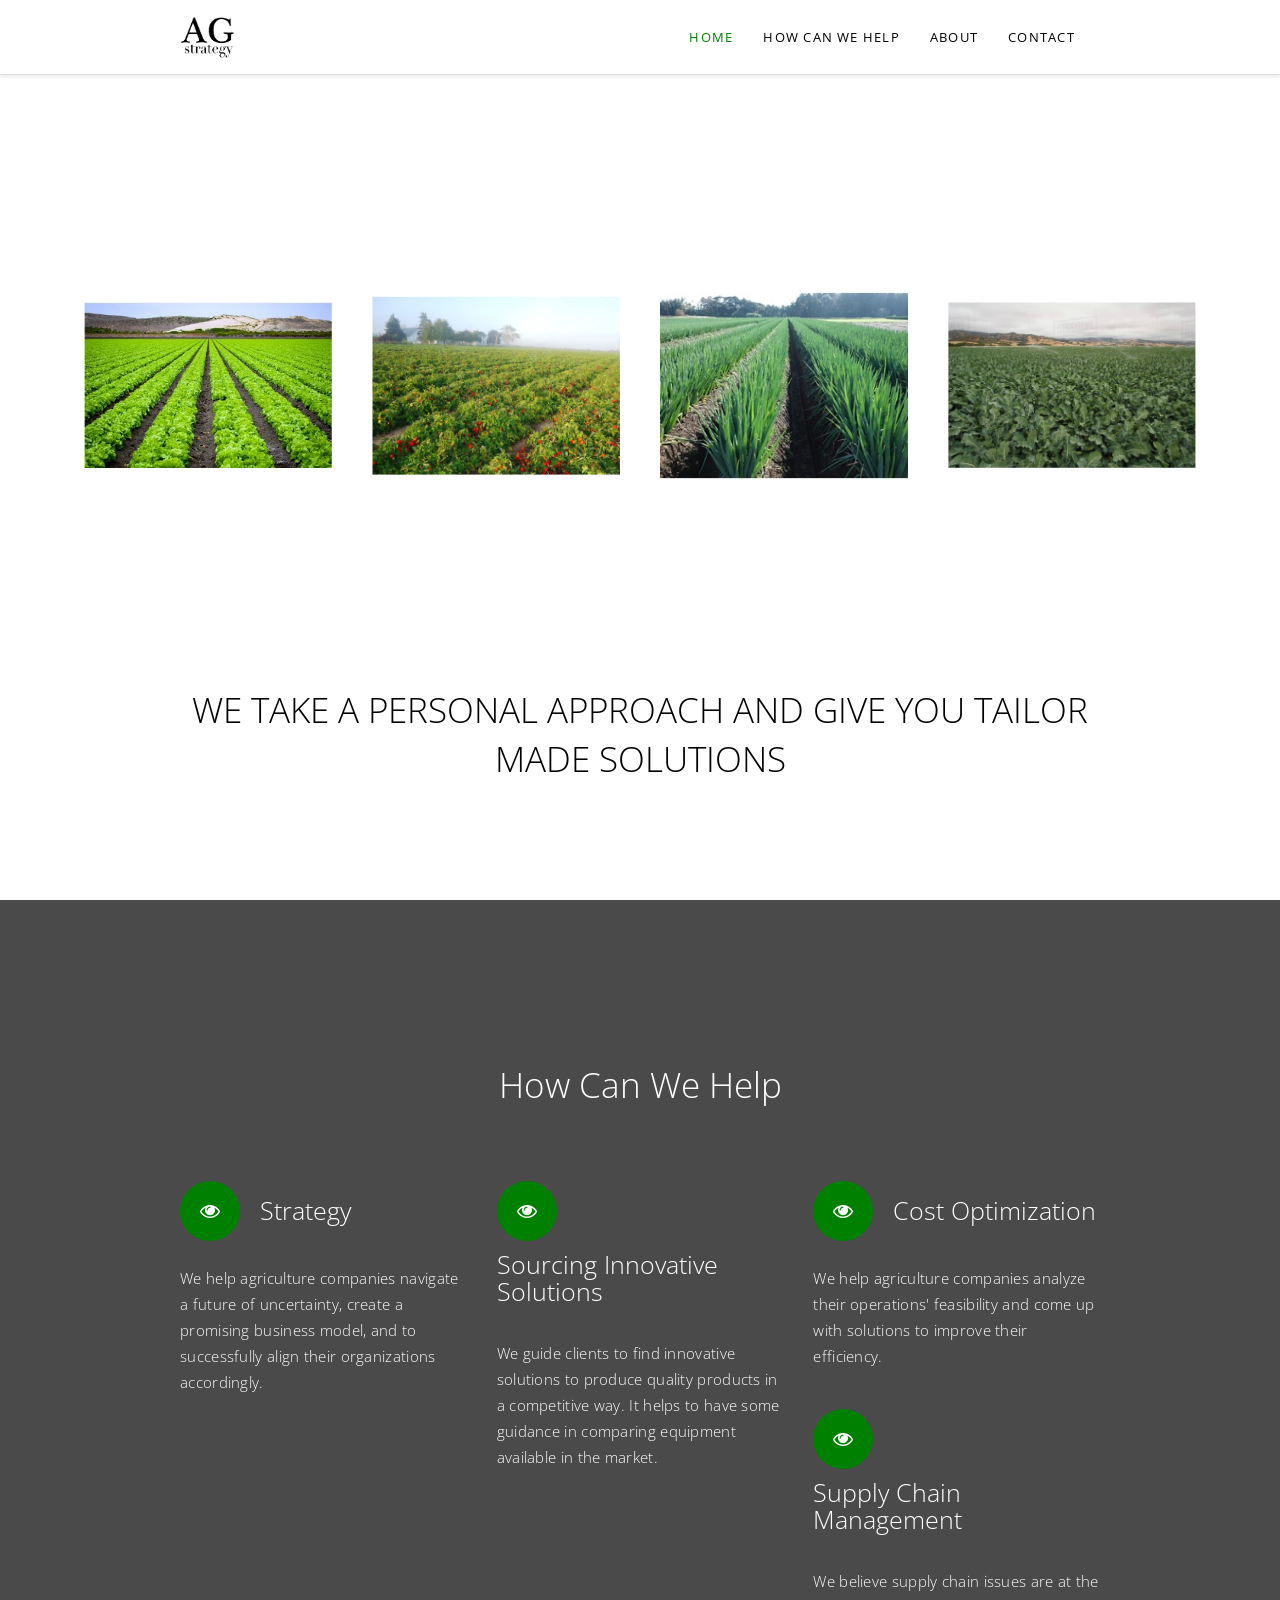
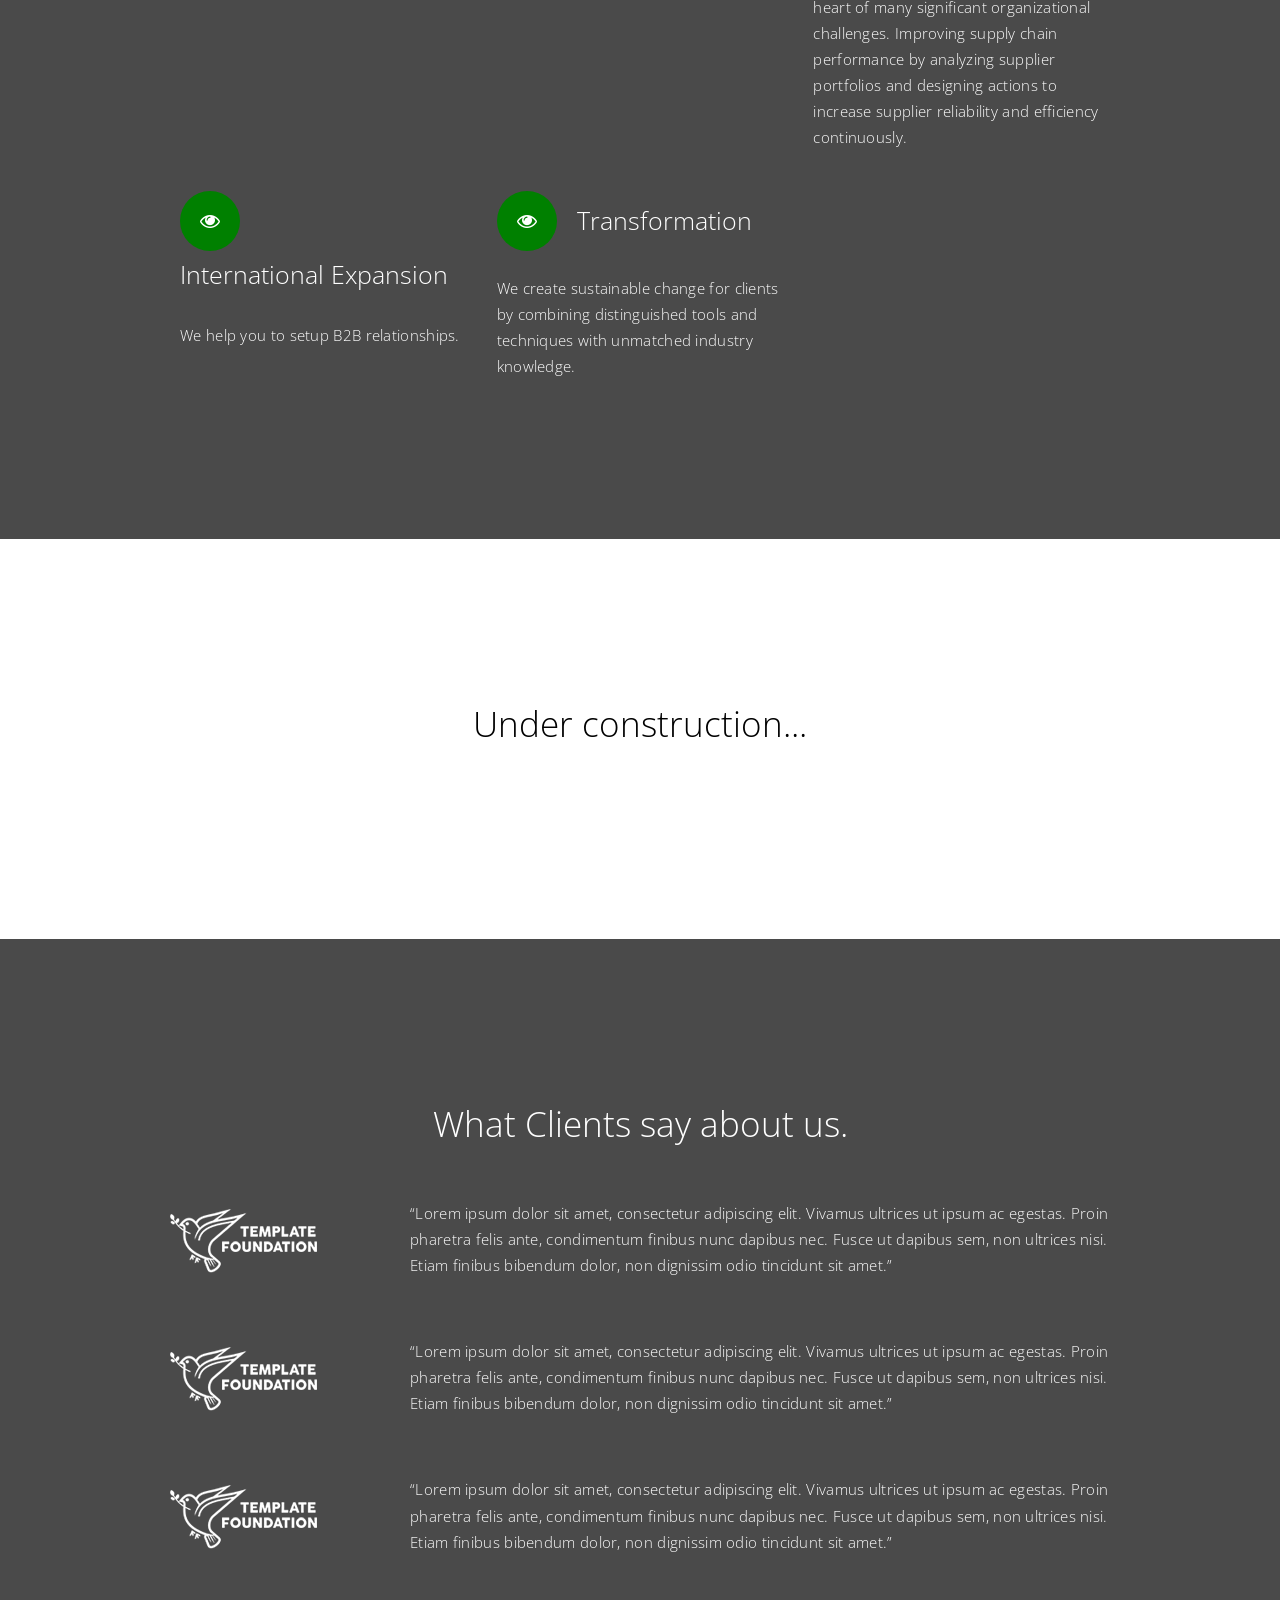
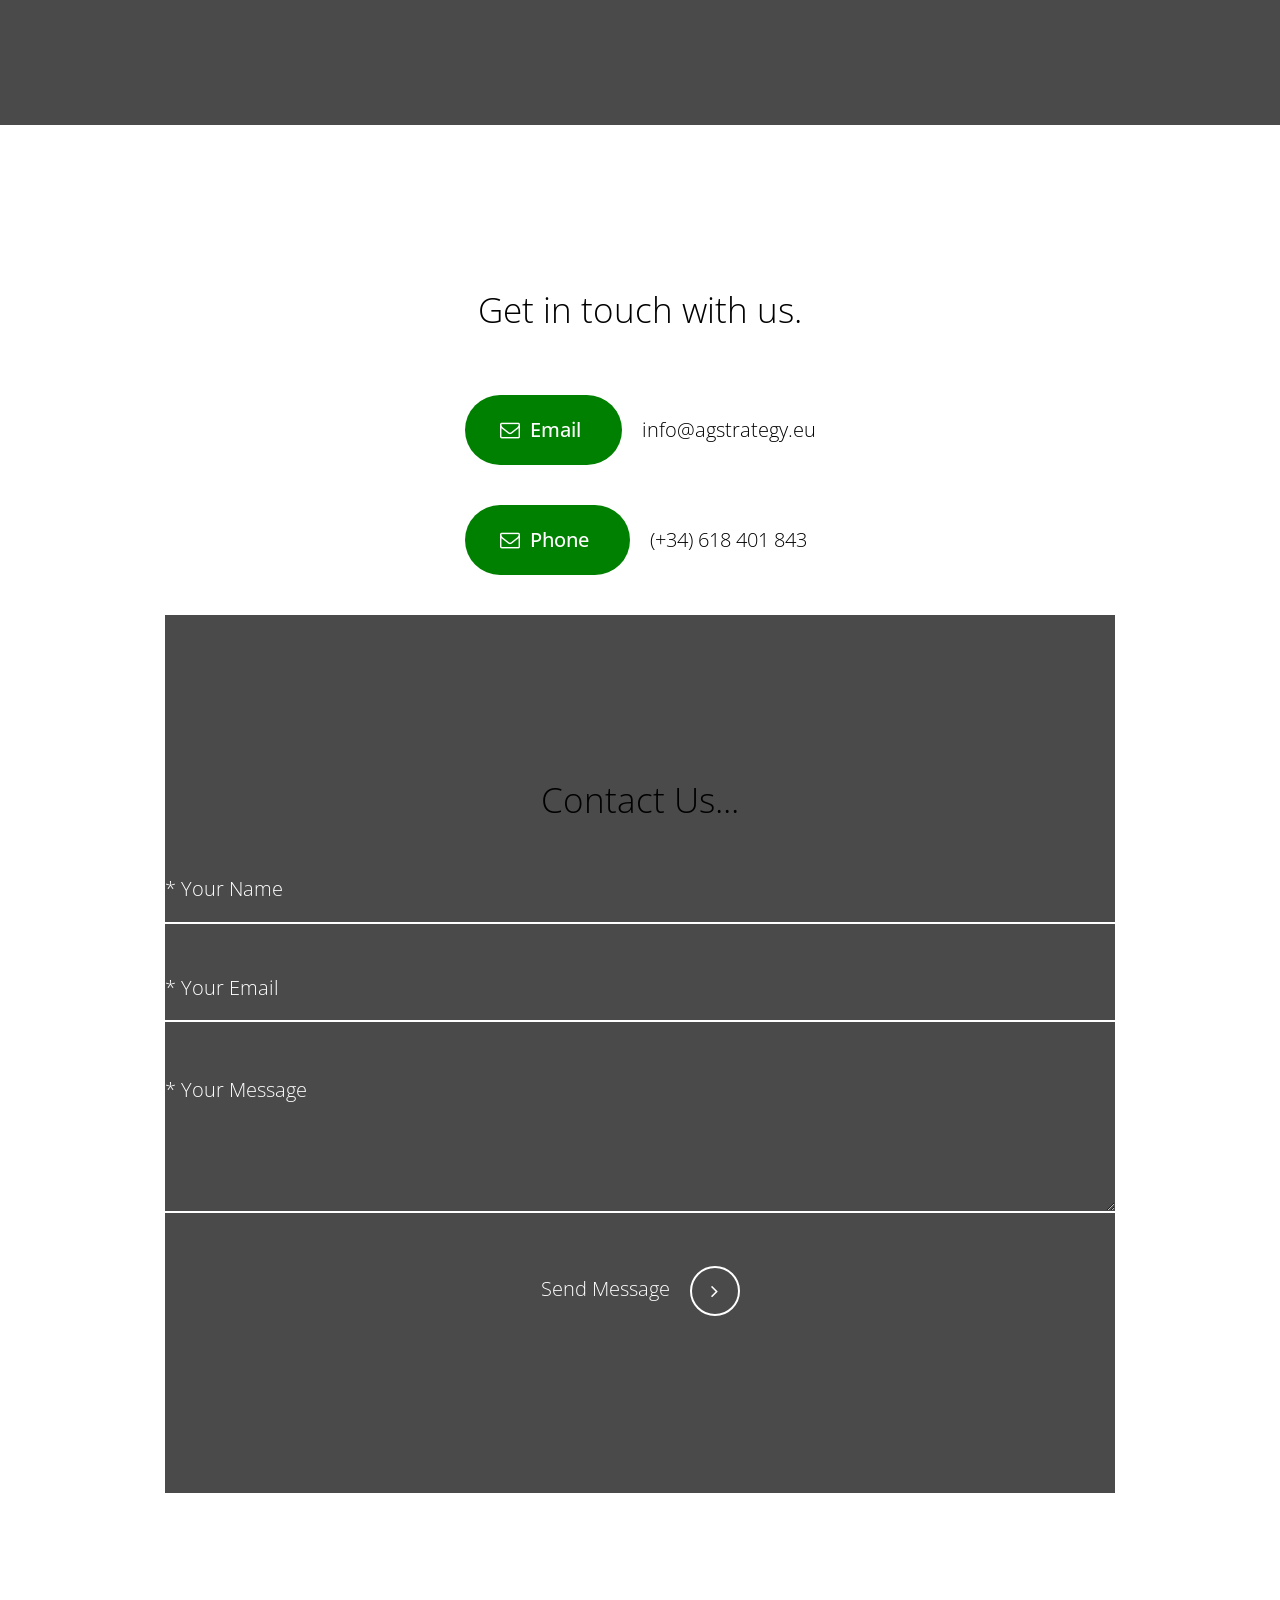
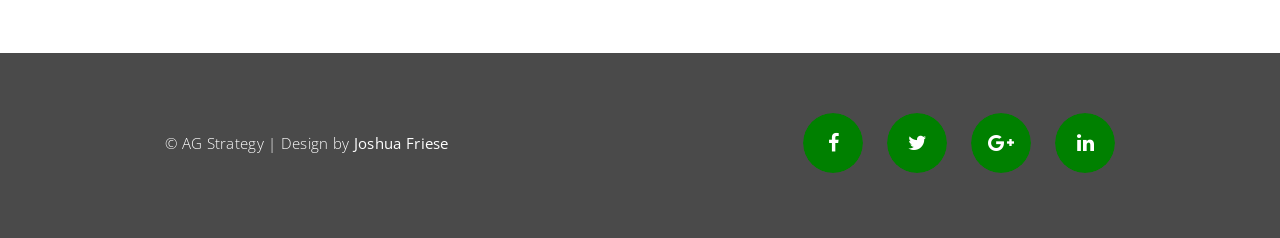
==== index.html @ 7e1d9ff7 "Update index.html" ====
<!doctype html>

<html lang="en">
   
   
    <head>
       
       
        <!-- META -->
        <meta charset="utf-8">
        <meta name="robots" content="noodp">
        <meta name="viewport" content="width=device-width, initial-scale=1, maximum-scale=1, user-scalable=no">
       
        <!-- PAGE TITLE -->
        <title>AG Strategy</title>
       
        <!-- FAVICON -->
        <link rel="shortcut icon" href="assets/img/favicon.png">
       
        <!-- FONTS -->
        <link href="https://fonts.googleapis.com/css?family=Open+Sans:300,400,600,700,800" rel="stylesheet">
       
        <!-- STYLESHEETS -->
        <link rel="stylesheet" type="text/css" href="assets/css/plugins.css">
        <link rel="stylesheet" type="text/css" href="assets/css/main.css">
        
        
    </head>

   
    <body>
    
       
       
        <!-- PRELOADER -->
        <div class="preloader">
           
            <div class="spinner"></div>
            
        </div>
        <!-- /PRELOADER -->
        
        
        
        <!-- NAVIGATION -->
        <nav class="navigation-main">


            <!-- CONTAINER FLUID -->
            <div class="container-fluid">


                <!-- NAVIGATION HEADER -->
                <div class="navbar-header">

                    <button type="button" class="navbar-toggle" data-toggle="collapse" data-target="#navbar"><i class="fa fa-bars" aria-hidden="true"></i></button>
                    <a class="navbar-brand" href="#"><img class="img-responsive" src="assets/img/navigation-logo.png" alt="" /></a>

                </div>
                <!-- /NAVIGATION HEADER -->


                <!-- NAVBAR -->
                <div id="navbar" class="navbar-collapse collapse">


                    <!-- MENU ITEMS LIST -->
                    <ul class="navigation-items nav navbar-nav navbar-right">

                        <li><a href="#intro">Home</a></li>
                        <li><a href="#service">How Can We Help</a></li>
                        <li><a href="#about">About</a></li>
                        <li><a href="#contact">Contact</a></li>


                    </ul>
                    <!-- /MENU ITEMS LIST -->


                </div>
                <!-- /NAVBAR -->


            </div>
            <!-- /CONTAINER FLUID -->


        </nav>
        <!-- /NAVIGATION -->
        
       

        <!-- PRELOADER -->
        <div class="preloader">
           
            <!-- SPINNER -->
            <div class="spinner">
             
              <div class="bounce-1"></div>
              <div class="bounce-2"></div>
              <div class="bounce-3"></div>
              
            </div>
            <!-- /SPINNER -->
            
        </div>
        <!-- /PRELOADER -->


        <!-- INTRO -->
        <section id="intro" class="white">
            <div class="img_parent">
                <!-- COLUMN -->
                <div class="square col-sm-4 text-left">
                    <img class="square img-responsive" src="assets/img/about/about-1.jpg" alt="image">
                </div>
                <!-- /COLUMN -->

                <!-- COLUMN -->
                <div class="square col-sm-4 text-left size-hide">
                    <img class="square img-responsive" src="assets/img/about/about-2.jpg" alt="image">
                </div>
                <!-- /COLUMN -->
                <!-- COLUMN -->
                <div class="square col-sm-4 text-left size-hide">
                    <img class="square img-responsive" src="assets/img/about/about-3.jpg" alt="image">
                </div>
                <!-- /COLUMN -->
                <!-- COLUMN -->
                <div class="square col-sm-4 text-left size-hide">
                    <img class="square img-responsive" src="assets/img/about/about-4.jpg" alt="image">
                </div>
                <!-- /COLUMN -->

            </div>

            <!-- CONTAINER FLUID -->
            <div class="container-fluid text-center">
                <h3 class="headline scroll-animated-from-bottom">WE TAKE A PERSONAL APPROACH AND GIVE YOU TAILOR MADE SOLUTIONS</h3>
            </div>

            <!-- /CONTAINER FLUID -->

        </section>
        <!-- /INTRO -->     


        <!-- SERVICE -->
        <section id="service">
        
        
            <!-- CONTAINER FLUID -->
            <div class="container-fluid text-center">


                <h3 class="headline scroll-animated-from-bottom">How Can We Help</h3>
               
                   
                <!-- COLUMN -->
                <div class="col-md-4 col-sm-6 text-left service-item scroll-animated-from-bottom">

                   
                    <i class="fa fa-eye" aria-hidden="true"></i>
                    <h5>Strategy</h5>

                    <p>We help agriculture companies navigate a future of uncertainty, create a promising business model, and to successfully align their organizations accordingly.</p>

               
                </div>
                <!-- /COLUMN -->


                <!-- COLUMN -->
                <div class="col-md-4 col-sm-6 text-left service-item scroll-animated-from-bottom">

                   
                    <i class="fa fa-eye" aria-hidden="true"></i>
                    <h5>Sourcing Innovative Solutions</h5>

                    <p>We guide clients to find innovative solutions to produce quality products in a competitive way. It helps to have some guidance in comparing equipment available in the market.</p>

               
                </div>
                <!-- /COLUMN -->


                <!-- COLUMN -->
                <div class="col-md-4 col-sm-6 text-left service-item scroll-animated-from-bottom">

                   
                    <i class="fa fa-eye" aria-hidden="true"></i>
                    <h5>Cost Optimization</h5>

                    <p>We help agriculture companies analyze their operations' feasibility and come up with solutions to improve their efficiency.</p>

               
                </div>
                <!-- /COLUMN -->


                <!-- COLUMN -->
                <div class="col-md-4 col-sm-6 text-left service-item scroll-animated-from-bottom">

                   
                    <i class="fa fa-eye" aria-hidden="true"></i>
                    <h5>Supply Chain Management</h5>

                    <p>We believe supply chain issues are at the heart of many significant organizational challenges. Improving supply chain performance by analyzing supplier portfolios and designing actions to increase supplier reliability and efficiency continuously.</p>

               
                </div>
                <!-- /COLUMN -->


                <!-- COLUMN -->
                <div class="col-md-4 col-sm-6 text-left service-item scroll-animated-from-bottom">

                   
                    <i class="fa fa-eye" aria-hidden="true"></i>
                    <h5>International Expansion</h5>

                    <p>We help you to setup B2B relationships.</p>

               
                </div>
                <!-- /COLUMN -->


                <!-- COLUMN -->
                <div class="col-md-4 col-sm-6 text-left service-item scroll-animated-from-bottom">

                   
                    <i class="fa fa-eye" aria-hidden="true"></i>
                    <h5>Transformation</h5>

                    <p>We create sustainable change for clients by combining distinguished tools and techniques with unmatched industry knowledge.</p>

               
                </div>
                <!-- /COLUMN -->


            </div>
            <!-- /CONTAINER FLUID -->


        </section>
        <!-- /SERVICE -->
           
        

        <!-- ABOUT -->
        <section id="about" class="white">
        
        
            <!-- CONTAINER FLUID -->
            <div class="container-fluid text-center">

                <h3 class="headline scroll-animated-from-bottom">Under construction...</h3>

            </div>
            <!-- /CONTAINER FLUID -->

        </section>
        <!-- /ABOUT -->     


        <!-- CLIENTS -->
        <section id="clients">
        
        
            <!-- CONTAINER FLUID -->
            <div class="container-fluid text-center">


                <h3 class="headline scroll-animated-from-bottom">What Clients say about us.</h3>
                
                
                <!-- CLIENT FEEDBACK -->
                <div class="client-feedback">
                
                    
                    <!-- CLIENT FEEDBACK ITEM -->
                    <div class="client-feedback-item row">


                        <!-- COLUMN -->
                        <div class="col-sm-3 text-left scroll-animated-from-bottom">

                            <img class="img-responsive logo" src="assets/img/clients/client-1.png" alt="image">

                        </div>
                        <!-- /COLUMN -->


                        <!-- COLUMN -->
                        <div class="col-sm-9 text-left scroll-animated-from-bottom">

                            <p>“Lorem ipsum dolor sit amet, consectetur adipiscing elit. Vivamus ultrices ut ipsum ac egestas. Proin pharetra felis ante, condimentum finibus nunc dapibus nec. Fusce ut dapibus sem, non ultrices nisi. Etiam finibus bibendum dolor, non dignissim odio tincidunt sit amet.”</p>

                        </div>
                        <!-- /COLUMN -->
                    
                    
                    </div>
                    <!-- /CLIENT FEEDBACK ITEM -->
                    
                    
                    <!-- CLIENT FEEDBACK ITEM -->
                    <div class="client-feedback-item row">


                        <!-- COLUMN -->
                        <div class="col-sm-3 text-left scroll-animated-from-bottom">

                            <img class="img-responsive logo" src="assets/img/clients/client-2.png" alt="image">

                        </div>
                        <!-- /COLUMN -->


                        <!-- COLUMN -->
                        <div class="col-sm-9 text-left scroll-animated-from-bottom">

                            <p>“Lorem ipsum dolor sit amet, consectetur adipiscing elit. Vivamus ultrices ut ipsum ac egestas. Proin pharetra felis ante, condimentum finibus nunc dapibus nec. Fusce ut dapibus sem, non ultrices nisi. Etiam finibus bibendum dolor, non dignissim odio tincidunt sit amet.”</p>

                        </div>
                        <!-- /COLUMN -->
                    
                    
                    </div>
                    <!-- /CLIENT FEEDBACK ITEM -->
                    
                    
                    <!-- CLIENT FEEDBACK ITEM -->
                    <div class="client-feedback-item row">


                        <!-- COLUMN -->
                        <div class="col-sm-3 text-left scroll-animated-from-bottom">

                            <img class="img-responsive logo" src="assets/img/clients/client-3.png" alt="image">

                        </div>
                        <!-- /COLUMN -->


                        <!-- COLUMN -->
                        <div class="col-sm-9 text-left scroll-animated-from-bottom">

                            <p>“Lorem ipsum dolor sit amet, consectetur adipiscing elit. Vivamus ultrices ut ipsum ac egestas. Proin pharetra felis ante, condimentum finibus nunc dapibus nec. Fusce ut dapibus sem, non ultrices nisi. Etiam finibus bibendum dolor, non dignissim odio tincidunt sit amet.”</p>

                        </div>
                        <!-- /COLUMN -->
                    
                    
                    </div>
                    <!-- /CLIENT FEEDBACK ITEM -->
                
                
                </div>
                <!-- /CLIENT FEEDBACK -->


            </div>
            <!-- /CONTAINER FLUID -->


        </section>
        <!-- /CLIENTS -->
        
        
        
        <!-- CONTACT -->
        <section id="contact" class="white">
        
        
            <!-- CONTAINER FLUID -->
            <div class="container-fluid text-center">


                <h3 class="headline scroll-animated-from-bottom">Get in touch with us.</h3>

               
                <!-- CONTACT LIST -->
                <ul class="contact-list">
                   
                   
                    <!-- CONTACT LIST ITEM -->
                    <li class="contact-list-item scroll-animated-from-bottom">
                       
                       
                        <!-- CONTACT TYPE -->
                        <div class="contact-type">
                           
                            <i class="fa fa-envelope-o" aria-hidden="true"></i>
                            <h6>Email</h6>
                            
                        </div>
                        <!-- /CONTACT TYPE -->
                        
                        
                        <h6>info@agstrategy.eu</h6>
                        
                        
                    </li>
                    <!-- /CONTACT LIST ITEM -->
                    
                    
                    <!-- CONTACT LIST ITEM -->
                    <li class="contact-list-item scroll-animated-from-bottom">
                       
                       
                        <!-- CONTACT TYPE -->
                        <div class="contact-type">
                           
                            <i class="fa fa-envelope-o" aria-hidden="true"></i>
                            <h6>Phone</h6>
                            
                        </div>
                        <!-- /CONTACT TYPE -->
                        
                        
                        <h6>(+34) 618 401 843</h6>
                        
                        
                    </li>
                    <!-- /CONTACT LIST ITEM -->
                       
                    
                </ul>
                <!-- CONTACT LIST -->

                <!-- CONTACT -->
                <section id="contact">


                    <h3 class="headline scroll-animated">Contact Us...</h3>
                    
                    
                    <!-- CONTACT FORM --> 
                    <form id="contact-form" action="assets/php/contact.php" method="post">

                       
                        <input id="contact-form-name" type="text" name="name" class="form-control scroll-animated" placeholder="* Your Name">
                        
                        <input id="contact-form-email" type="text" name="email" class="form-control scroll-animated" placeholder="* Your Email">
                        
                        <!-- PHANTOM ELEMENT ( HONEYPOT CAPTCHA FOR SECURITY ) -->
                        <div class="fhp-input"><input id="contact-form-company" type="text" name="company" class="form-control"></div>
                        <!-- /PHANTOM ELEMENT ( HONEYPOT CAPTCHA FOR SECURITY ) -->
                        
                        <textarea id="contact-form-message" name="message" class="form-control scroll-animated" placeholder="* Your Message"></textarea>
                        
                        <button type="submit" class="form-control scroll-animated">Send Message<div class="circle"><i class="fa fa-angle-right" aria-hidden="true"></i><i class="fa fa-angle-right" aria-hidden="true"></i></div></button>
                        
                        <div class="success-message"><i class="fa fa-check" aria-hidden="true"></i>The Email was Sent Successfully!</div>

                   
                    </form>
                    <!-- /CONTACT FORM --> 


                </section>
                <!-- /CONTACT -->
                

            </div>
            <!-- /CONTAINER FLUID -->


        </section>
        <!-- /CONTACT -->
        
        
        <!-- FOOTER -->
        <section id="footer">
        
           
            <!-- CONTAINER FLUID -->
            <div class="container-fluid">


                <!-- ROW -->
                <div class="row">


                    <!-- COLUMN -->
                    <div class="col-sm-6 scroll-animated-from-bottom text-left">

                        <p>© AG Strategy | Design by <a href="https://www.linkedin.com/in/joshua-friese/">Joshua Friese</a></p>

                    </div>
                    <!-- /COLUMN -->


                    <!-- COLUMN -->
                    <div class="col-sm-6 scroll-animated-from-bottom text-right">


                        <!-- SOCIAL ICONS -->
                        <ul class="social-icons">
                            

                            <li><a href="#"><i class="fa fa-facebook" aria-hidden="true"></i></a></li>
                            <li><a href="#"><i class="fa fa-twitter" aria-hidden="true"></i></a></li>
                            <li><a href="#"><i class="fa fa-google-plus" aria-hidden="true"></i></a></li>
                            <li><a href="#"><i class="fa fa-linkedin" aria-hidden="true"></i></a></li>

                       
                        </ul>
                        <!-- /SOCIAL ICONS -->


                    </div>
                    <!-- /COLUMN -->


                </div>
                <!-- ROW -->
            
            
            </div>
            <!-- /CONTAINER FLUID -->

       
        </section>
        <!-- /FOOTER -->
        
        
        
        <!-- BACKGROUND CONTENT -->
        <div class="background-content parallax-on">


            <!-- BACKGROUND CONTENT INNER -->
            <div class="background-content-inner">

                <div class="background-overlay"></div>
                <div class="background-img layer" data-depth="0.1"></div>

            </div>
            <!-- /BACKGROUND CONTENT INNER -->


        </div>
        <!-- /BACKGROUND CONTENT -->
        
        
        
        <!-- JAVASCRIPTS -->
        <script type="text/javascript" src="assets/js/plugins.js"></script>
        <script type="text/javascript" src="assets/js/main.js"></script>
   
   
   
    </body> 
    
    
</html>
---- assets/css/main.css ----
/******************************************************************


	------------------------
	-- TABLE OF CONTENTS --
	------------------------
	
	--  01. Basic
	--  02. Preloader
    --  03. Background Content
    --  04. Navigation
    --  05. Section
    --  06. Section --> Intro
    --  07. Section --> About
    --  08. Section --> Service
    --  09. Section --> Work
    --  10. Section --> Clients
    --  11. Section --> Contact
    --  12. Section --> Footer
    --  13. Hero
    --  14. Hero --> Front Content
    --  15. Hero --> Background Content
    --  16. Content Area --> Contact
 
 ******************************************************************/




/** 1. Basic
*******************************************************************/

html
{
    font-size: 10px;
}

body
{
    font-family: 'Open Sans', sans-serif;
    font-weight: 300;
    font-style: normal;

    color: #fff;
    background: #fff;

    -webkit-font-smoothing: antialiased;
}

h1,
h2,
h3,
h4,
h5,
h6
{
    font-family: 'Open Sans', sans-serif;
    font-weight: 300;

    letter-spacing: 0;

    color: #fff;
}

h1
{
    font-size: 5rem;
}

h2
{
    font-size: 4rem;
}

h3
{
    font-size: 3.5rem;
}

h4
{
    font-size: 3rem;
}

h5
{
    font-size: 2.5rem;
}

h6
{
    font-size: 2rem;
}

p
{
    font-size: 1.5rem;
    line-height: 1.74em;

    letter-spacing: .02em;
}

a,
a:hover,
a:focus
{
    cursor: pointer;
    -webkit-transition: all 300ms ease;
         -o-transition: all 300ms ease;
            transition: all 300ms ease;
    text-decoration: none;
}

a:hover
{
    color: #111;
}

@media (max-width:600px)
{
    html
    {
        font-size: 8px;
    }
    .size-hide {
        display: none;
    }
}

@media (max-width:500px)
{
    html
    {
        font-size: 7px;
    }
}

img.intro {
    object-fit: fill;
    margin-bottom: 2em;
}

#intro{
    display: flex;
    flex-wrap: wrap;
    align-content: center;
    justify-content: center;
}

.img_parent{ 
    width:90%; height:600px; display:flex; align-items: center;
}

.square {
  flex: 1;
  padding: 10px; /* Add padding for spacing between squares */
  box-sizing: border-box; /* Ensure padding is included in the width */
  text-align: center; /* Center align content within squares */
}

.square img {
  max-width: 100%;
  height: auto;
  display: block; /* Remove extra space below the image */
  margin: 0 auto; /* Center the image horizontally */
}

.img_parent img{ width:100%;}

/** 2. Preloader
*******************************************************************/

.preloader
{
    position: fixed;
    z-index: 100000;
    bottom: 0;
    left: 0;

    overflow: hidden;

    width: 100%;
    height: 100%;

    background: #fff;
}

.preloader.hide-preloader
{
    height: 0;
    
    -webkit-transition: .8s ease .3s;
         -o-transition: .8s ease .3s;
            transition: .8s ease .3s;
}

.preloader .spinner
{
    position: absolute;
    top: 50%;
    left: 50%;

    display: block;

    width: 50px;
    height: 50px;
    margin-top: -25px;
    margin-left: -25px;

    -webkit-animation: spinner-pulse .6s infinite ease-in-out;
            animation: spinner-pulse .6s infinite ease-in-out;
    text-align: center;

    opacity: 1;
    border-radius: 100%;
    background-color: #111;
}

.preloader.hide-preloader .spinner
{
    opacity: 0;
    
    -webkit-transition: .3s ease;
         -o-transition: .3s ease;
            transition: .3s ease;
}

@-webkit-keyframes spinner-pulse
{
    0%
    {
        -webkit-transform: scale(0);
    }
    100%
    {
        -webkit-transform: scale(1.0);

        opacity: 0;
    }
}

@keyframes spinner-pulse
{
    0%
    {
        -webkit-transform: scale(0);
                transform: scale(0);
    }
    100%
    {
        -webkit-transform: scale(1.0);
                transform: scale(1.0);

        opacity: 0;
    }
}



/** 3. Background Content
*******************************************************************/

.background-content
{
    position: fixed;
    z-index: -1;
    top: 0;
    left: 50%;

    overflow: hidden;

    width: 100%;
    height: 100%;

    -webkit-transform: translate3d(-50%,0,0) !important;
            transform: translate3d(-50%,0,0) !important;
}

.background-content-inner
{
    position: absolute;
    top: 50%;
    left: 50%;

    width: 110%;
    height: 110%;

    -webkit-transform: translate(-50%,-50%);
        -ms-transform: translate(-50%,-50%);
            transform: translate(-50%,-50%);
}

.background-content .background-img
{
    position: absolute;
    z-index: 1;
    top: 0;
    left: 0;

    width: 100%;
    height: 100%;

    background: url(../img/background.jpg);
    background-repeat: no-repeat;
    background-size: cover;
}



/** 4. Navigation
*******************************************************************/

.navigation-main
{
    position: fixed;
    z-index: 100 !important;
    top: 0;

    width: 100%;
    height: 75px;
    padding: 0 30px;

    border-bottom: 1px solid rgba(0,0,0,.12);
    background: #fff;
    -webkit-box-shadow: 0 0 6px 0 rgba(0,0,0,.14);
            box-shadow: 0 0 6px 0 rgba(0,0,0,.14);
}

.navigation-main .container-fluid
{
    max-width: 960px;
}

.navigation-main .navbar-collapse
{
    width: 100%;
}

.navigation-main .navbar-brand
{
    padding: 0;
}

.navigation-main .navbar-brand img
{
    position: absolute;
    top: 50%;

    max-height: 44px;
    margin: 0;
    padding: 0;

    -webkit-transform: translateY(-50%);
        -ms-transform: translateY(-50%);
            transform: translateY(-50%);
}

.navigation-main button
{
    font-size: 28px;

    margin-right: 0;

    color: #000;
}

.navigation-main ul
{
    margin: 0;
    padding: 0;

    list-style: none;
}

.navigation-main ul li a,
.navigation-main ul li span
{
    font-family: 'Open Sans', sans-serif;
    font-size: 13px;
    font-weight: 400;
    line-height: 75px;

    display: block;

    margin: 0;
    padding: 0 15px;

    cursor: pointer;
    -webkit-transition: all .1s  linear;
         -o-transition: all .1s  linear;
            transition: all .1s  linear;
    letter-spacing: .096em;
    text-transform: uppercase;

    color: #000;
    background: none !important;
}

.navigation-main ul li a:hover,
.navigation-main ul li span:hover,
.navigation-main ul li.current a
{
    color: #008000;
}



/** MEDIA QUERIES  **/

@media (max-width: 1000px)
{
    .navigation-main ul li a,
    .navigation-main ul li span
    {
        padding: 0 10px;
    }

    .navigation-main .container-fluid
    {
        padding: 0;
    }

    .navigation-main
    {
        padding: 0;
    }

    .navbar-header
    {
        padding: 0 24px;
    }
}

@media (min-width: 841px)
{
    .navigation-main .dropdown:hover .dropdown-menu
    {
        display: block;
    }
}

@media (max-width: 840px)
{
    .navigation-main
    {
        height: 60px;
    }

    .navbar-header
    {
        float: none;

        margin: 0 !important;
    }

    .navbar-toggle
    {
        line-height: 60px;

        display: block;

        margin-top: -4px !important;
        margin-bottom: 0 !important;
        padding-top: 0 !important;
        padding-bottom: 0 !important;
    }

    .navbar-collapse
    {
        margin: 0 !important;
        padding: 0;

        border-top: 1px solid transparent;
        background: #fff;
        -webkit-box-shadow: inset 0 1px 0 rgba(255,255,255,.1);
                box-shadow: inset 0 1px 0 rgba(255,255,255,.1);
    }

    .navbar-collapse.collapse
    {
        display: none!important;
    }

    .navbar-nav
    {
        float: none!important;

        margin: 7.5px -15px;
        padding-top: 15px !important;
        padding-bottom: 26px !important;
    }

    .navbar-nav > li
    {
        float: none;
    }

    .navbar-nav > li > a
    {
        padding-top: 10px;
        padding-bottom: 10px;
    }

    .navbar-text
    {
        float: none;

        margin: 15px 0;
    }

    .navbar-collapse.collapse.in
    {
        display: block !important;
    }

    .collapsing
    {
        overflow: hidden !important;
    }

    .navigation-main ul li a,
    .navigation-main ul li span,
    .navigation-main ul li .dropdown-menu a
    {
        line-height: 60px !important;

        padding-left: 40px !important;
    }

    .navbar-nav .open .dropdown-menu
    {
        position: static;

        float: none;

        width: auto;
        margin-top: 0;
        padding: 0;

        border: 0;
        background-color: transparent;
        -webkit-box-shadow: none;
                box-shadow: none;
    }

    .navbar-nav .open .dropdown-menu .dropdown-header,
    .navbar-nav .open .dropdown-menu > li > a
    {
        padding: 0;
    }
}

@media (max-height: 840px) and (max-width: 840px)
{
    .navigation-main ul li a,
    .navigation-main ul li span,
    .navigation-main ul li .dropdown-menu a
    {
        line-height: 44px !important;
    }

    .navigation-main
    {
        height: 60px;
    }

    .navigation-main .navbar-brand img
    {
        max-width: 120px;
    }
}

@media (max-height: 600px) and (max-width: 840px)
{
    .navigation-main ul li a,
    .navigation-main ul li span,
    .navigation-main ul li .dropdown-menu a
    {
        line-height: 34px !important;
    }
}



/** 5. Section
*******************************************************************/

section
{
    position: relative;

    margin: 0 auto;
    padding: 16rem 0;

    background: rgba(45, 45, 45, .86);
}

section.white
{
    position: relative;

    background: #fff;
}

section.white h1,
section.white h2,
section.white h3,
section.white h4,
section.white h5,
section.white h6
{
    color: #000;
}

section.white p,
section.white a,
section.white span
{
    color: #333;
}

section:last-of-type
{
    padding-bottom: 20rem;
}

section .container-fluid
{
    max-width: 980px;
}

section .headline
{
    line-height: 1.4em;

    margin-top: 0;
    margin-bottom: .9em;
}

@media (max-width:768px)
{
    section .headline br
    {
        display: none;
    }
}



/** 6. Section --> Intro
*******************************************************************/

#intro
{
    position: relative;

    height: 100vh;
}

#intro .container-mid
{
    position: absolute;
    top: 50%;

    width: 100%;

    -webkit-transform: translateY(-50%);
        -ms-transform: translateY(-50%);
            transform: translateY(-50%);
}

#intro .container-mid h1
{
    line-height: 1.2em;

    margin-top: 0;
    margin-bottom: 1em;
}

#intro .container-mid p.subline
{
    font-size: 2.2rem;
    line-height: 1.6em;

    display: inline-block;

    margin: 0;
    margin-right: .8em;

    vertical-align: middle;
}

#intro .container-mid a
{
    font-size: 2rem;
    line-height: 3.2em;

    position: relative;

    display: inline-block;
    overflow: hidden;

    width: 3.2em;
    margin: 0;
    padding: 0;

    -webkit-transition: .2s ease;
         -o-transition: .2s ease;
            transition: .2s ease;
    text-align: center;
    vertical-align: middle;

    color: #fff;
    border-radius: 100%;
    background: none;
}

#intro .container-mid a:before
{
    position: absolute;
    z-index: 1;
    top: 0;
    left: 0;

    width: 100%;
    height: 100%;

    content: '';
    -webkit-transition: .15s ease;
         -o-transition: .15s ease;
            transition: .15s ease;
    -webkit-transform: scale(1);
        -ms-transform: scale(1);
            transform: scale(1);

    border-radius: 100%;
    background: #008000;
}

#intro .container-mid a:hover:before
{
    -webkit-transform: scale(0);
        -ms-transform: scale(0);
            transform: scale(0);
}

#intro .container-mid a:after
{
    position: absolute;
    z-index: 1;
    top: 0;
    left: 0;

    width: 100%;
    height: 100%;

    content: '';
    -webkit-transition: .15s ease;
         -o-transition: .15s ease;
            transition: .15s ease;
    -webkit-transform: scale(0);
        -ms-transform: scale(0);
            transform: scale(0);

    border-radius: 100%;
    background: #222;
}

#intro .container-mid a:hover:after
{
    -webkit-transform: scale(1);
        -ms-transform: scale(1);
            transform: scale(1);
}

#intro .container-mid a i
{
    position: relative;
    z-index: 2;
}

#intro .animation-container
{
    -webkit-transition: .5s ease;
         -o-transition: .5s ease;
            transition: .5s ease;
}

#intro .animation-container.animation-fade
{
    opacity: 0;
}

#intro .animation-container.animation-fade.run-animation
{
    opacity: 1;
}

#intro .animation-container.animation-fade-up
{
    -webkit-transform: translateY(10vh);
        -ms-transform: translateY(10vh);
            transform: translateY(10vh);

    opacity: 0;
}

#intro .animation-container.animation-fade-up.run-animation
{
    -webkit-transform: translateY(0);
        -ms-transform: translateY(0);
            transform: translateY(0);

    opacity: 1;
}

#intro .animation-container.animation-fade-down
{
    -webkit-transform: translateY(-10vh);
        -ms-transform: translateY(-10vh);
            transform: translateY(-10vh);

    opacity: 0;
}

#intro .animation-container.animation-fade-down.run-animation
{
    -webkit-transform: translateY(0);
        -ms-transform: translateY(0);
            transform: translateY(0);

    opacity: 1;
}

#intro .animation-container.animation-fade-left
{
    -webkit-transform: translateX(10vh);
        -ms-transform: translateX(10vh);
            transform: translateX(10vh);

    opacity: 0;
}

#intro .animation-container.animation-fade-left.run-animation
{
    -webkit-transform: translateX(0);
        -ms-transform: translateX(0);
            transform: translateX(0);

    opacity: 1;
}

#intro .animation-container.animation-fade-right
{
    -webkit-transform: translateX(-10vh);
        -ms-transform: translateX(-10vh);
            transform: translateX(-10vh);

    opacity: 0;
}

#intro .animation-container.animation-fade-right.run-animation
{
    -webkit-transform: translateX(0);
        -ms-transform: translateX(0);
            transform: translateX(0);

    opacity: 1;
}

@media (max-width:1200px)
{
    #intro
    {
        height: auto;
    }

    #intro .container-mid
    {
        position: relative;
        top: 0;

        margin: 15vh 0;

        -webkit-transform: translate(0);
            -ms-transform: translate(0);
                transform: translate(0);
    }
}



/** 7. Section --> About
*******************************************************************/

#about .subline
{
    max-width: 77%;
    margin: 0 auto 1em auto;
}

#about .about-item
{
    padding-right: 24px;
    padding-left: 24px;
}

#about .about-item img
{
    margin-top: 1em;
}

#about .about-item p
{
    margin-top: 0em;
    margin-bottom: 0;
}

@media (max-width:768px)
{
    #about .subline
    {
        max-width: 640px;
    }

    #about .about-item img
    {
        margin-right: auto;
        margin-left: auto;
    }

    #about .about-item p
    {
        max-width: 640px;
        margin-right: auto;
        margin-left: auto;

        text-align: center;
    }
}



/** 8. Section --> Service
*******************************************************************/

#service .service-item
{
    margin-top: 4rem;
}

#service .service-item i
{
    font-size: 2rem;
    line-height: 3em;

    display: inline-block;

    width: 3em;
    margin-right: .8em;

    text-align: center;
    vertical-align: middle;

    border-radius: 100%;
    background: #008000;
}

#service .service-item h5
{
    display: inline-block;

    vertical-align: middle;
}

#service .service-item p
{
    margin-top: 1.6em;
    margin-bottom: 0;
}

@media (max-width:768px)
{
    #service .service-item
    {
        text-align: center !important;
    }
}



/** 9. Section --> Work
*******************************************************************/

#work .work-carousel
{
    margin-top: 6rem;
}

#work .work-carousel .owl-dots
{
    position: relative;

    margin-top: 6rem;

    text-align: center;
}

#work .work-carousel .owl-dots .owl-dot
{
    position: relative;

    display: inline-block;

    width: 14px;
    height: 14px;
    margin: 0 6px;

    -webkit-transition: .3s ease;
         -o-transition: .3s ease;
            transition: .3s ease;
    vertical-align: middle;

    border-radius: 100%;
    background: #bdc3c7;
}

#work .work-carousel .owl-dots .owl-dot.active
{
    border-color: rgba(0,0,0,0);
}

#work .work-carousel .owl-dots .owl-dot:after
{
    position: absolute;
    top: 50%;
    left: 50%;

    width: 7px;
    height: 7px;

    content: '';
    -webkit-transition: .3s ease;
         -o-transition: .3s ease;
            transition: .3s ease;
    -webkit-transform: translate(-50%,-50%);
        -ms-transform: translate(-50%,-50%);
            transform: translate(-50%,-50%);

    opacity: 0;
    border-radius: 100%;
    background: #008000;
}

#work .work-carousel .owl-dots .owl-dot.active:after,
#work .work-carousel .owl-dots .owl-dot:hover:after
{
    opacity: 1;
}

#work .work-carousel .item
{
    position: relative;

    display: block;
    overflow: hidden;

    min-height: 46rem;

    background: none;
}

#work .work-carousel .item .bg-image
{
    position: absolute;
    top: 0;
    left: 0;

    width: 100%;
    height: 100%;

    background-position: center;
    background-size: cover;
}

#work .work-carousel .item .info
{
    position: absolute;
    z-index: -4;
    top: 0;
    left: 0;

    display: block;

    width: 100%;
    height: 100%;

    -webkit-transition: .4s ease;
         -o-transition: .4s ease;
            transition: .4s ease;
    pointer-events: none;

    opacity: 1;
    background: rgba(10,10,10,.6);
}

#work .work-carousel .item:hover .info
{
    z-index: 2;

    pointer-events: all;

    opacity: 1;
}

#work .work-carousel .item .info .container-mid
{
    position: absolute;
    top: 50%;
    left: 0;

    width: 100%;

    -webkit-transform: translateY(-50%);
        -ms-transform: translateY(-50%);
            transform: translateY(-50%);
    text-align: center;
}

#work .work-carousel .item .info .container-mid h5
{
    -webkit-transform: translateX(2rem);
        -ms-transform: translateX(2rem);
            transform: translateX(2rem);

    opacity: 0;
    color: #fff;
}

#work .work-carousel .item:hover .info .container-mid h5
{
    -webkit-transition: .2s ease .1s;
         -o-transition: .2s ease .1s;
            transition: .2s ease .1s;
    -webkit-transform: translateX(0);
        -ms-transform: translateX(0);
            transform: translateX(0);

    opacity: 1;
}

#work .work-carousel .item .info .container-mid i
{
    font-size: 2rem;
    line-height: 2.5em;

    display: block;

    width: 2.5em;
    margin: 1em auto 0 auto;

    -webkit-transform: translateX(-2rem);
        -ms-transform: translateX(-2rem);
            transform: translateX(-2rem);
    text-align: center;

    opacity: 0;
    color: #fff;
    border-radius: 100%;
    background: #008000;
}

#work .work-carousel .item:hover .info .container-mid i
{
    -webkit-transition: .2s ease .1s;
         -o-transition: .2s ease .1s;
            transition: .2s ease .1s;
    -webkit-transform: translateX(0);
        -ms-transform: translateX(0);
            transform: translateX(0);

    opacity: 1;
}

#work .work-carousel .item .lightbox-wrapper
{
    position: absolute;

    display: none;

    opacity: 0;
}

.featherlight .featherlight-content
{
    max-height: 95%;
    padding: 0;

    border-bottom: 0;
}

.featherlight .featherlight-content .work-lightbox h1,
.featherlight .featherlight-content .work-lightbox h2,
.featherlight .featherlight-content .work-lightbox h3,
.featherlight .featherlight-content .work-lightbox h4,
.featherlight .featherlight-content .work-lightbox h5,
.featherlight .featherlight-content .work-lightbox h6,
.featherlight .featherlight-content .work-lightbox p
{
    color: #111;
}

.featherlight .featherlight-content  .featherlight-close-icon
{
    font-size: 2.4rem;
    line-height: 2.4em;

    top: .7em;
    left: .7em;

    width: 2.4em;

    border-radius: 100%;
    outline: none !important;
    background: white;
}

.featherlight .featherlight-content .work-lightbox
{
    max-width: 1400px;
    padding: 0 0 10vh 0;

    text-align: center;
}

.featherlight .featherlight-content .work-lightbox img
{
    margin: 0 auto 7vh auto;
}

.featherlight .featherlight-content .work-lightbox .description
{
    max-width: 700px;
    margin: 0 auto;
    padding: 0 5rem;
}

.featherlight .featherlight-content .work-lightbox .description h3
{
    margin-bottom: .25em;

    text-align: left;
}

.featherlight .featherlight-content .work-lightbox .description p.subline
{
    margin-bottom: 2em;

    letter-spacing: .025em;
}

.featherlight .featherlight-content .work-lightbox .description p
{
    margin-bottom: 2em;

    text-align: left;
}



/** 10. Section --> Clients
*******************************************************************/

#clients .client-feedback
{
    padding-top: 2rem;
}

#clients .client-feedback .client-feedback-item
{
    margin-bottom: 5rem;
}

#clients .client-feedback .client-feedback-item:last-child
{
    margin-bottom: 0;
}

@media (max-width:768px)
{
    #clients .client-feedback .client-feedback-item img
    {
        margin: 0 auto 3rem auto;
    }

    #clients .client-feedback .client-feedback-item .text-left
    {
        text-align: center;
    }
}



/** 11. Section --> Contact
*******************************************************************/

#contact .contact-list
{
    display: inline-block;

    margin: 0;
    padding: 3rem 0 0 0;

    list-style: none;

    text-align: left;
}

#contact .contact-list .contact-list-item
{
    margin-bottom: 4rem;
}

#contact .contact-list .contact-list-item .contact-type
{
    display: inline-block;

    margin-right: 1.6rem;
    padding: 0 3.5rem;

    border-radius: 3.5rem;
    background: #008000;
}

#contact .contact-list .contact-list-item .contact-type i
{
    font-size: 2rem;
    line-height: 7rem;

    margin-right: .3em;
}

#contact .contact-list .contact-list-item .contact-type h6
{
    font-weight: 500;

    margin-right: .3em !important;

    color: #fff;
}

#contact .contact-list .contact-list-item h6
{
    line-height: 6rem;

    display: inline-block;

    margin: 0;
}

@media (max-width:500px)
{
    #contact .contact-list .contact-list-item
    {
        text-align: center;
    }

    #contact .contact-list .contact-list-item .contact-type
    {
        display: block;

        margin-bottom: 2rem;

        text-align: center;
    }
}



/** 12. Section --> Footer
*******************************************************************/

#footer
{
    position: relative;

    overflow: hidden;

    margin: 0 auto;
    padding: 6rem 0;
}

#footer p
{
    line-height: 6rem;

    margin: 0;
}

#footer p a
{
    font-weight: 400;

    color: inherit;
}

#footer .social-icons
{
    margin: 0;
    padding: 0;

    list-style: none;
}

#footer .social-icons li
{
    font-size: 2rem;
    line-height: 3em;

    position: relative;

    display: inline-block;
    overflow: hidden;

    width: 3em;
    height: 3em;
    margin: 0;
    margin-right: 1em;

    text-align: center;

    color: #fff;
    border-radius: 100%;
    background: none;
}

#footer .social-icons li:last-child
{
    margin-right: 0;
}

#footer .social-icons li:before
{
    position: absolute;
    z-index: 1;
    top: 0;
    left: 0;

    width: 100%;
    height: 100%;

    content: '';
    -webkit-transition: .15s ease;
         -o-transition: .15s ease;
            transition: .15s ease;
    -webkit-transform: scale(1);
        -ms-transform: scale(1);
            transform: scale(1);

    border-radius: 100%;
    background: #008000;
}

#footer .social-icons li:hover:before
{
    -webkit-transform: scale(0);
        -ms-transform: scale(0);
            transform: scale(0);
}

#footer .social-icons li:after
{
    position: absolute;
    z-index: 1;
    top: 0;
    left: 0;

    width: 100%;
    height: 100%;

    content: '';
    -webkit-transition: .15s ease;
         -o-transition: .15s ease;
            transition: .15s ease;
    -webkit-transform: scale(0);
        -ms-transform: scale(0);
            transform: scale(0);

    border-radius: 100%;
    background: #222;
}

#footer .social-icons li:hover:after
{
    -webkit-transform: scale(1);
        -ms-transform: scale(1);
            transform: scale(1);
}

#footer .social-icons li a
{
    font-size: inherit;

    position: relative;
    z-index: 3;

    display: block;

    color: #fff;
    border: none;
}


@media (max-width:768px)
{
    #footer p
    {
        margin-bottom: 1em;
    }

    #footer .text-left,
    #footer .text-right
    {
        text-align: center;
    }
}



/** 13. Hero
*******************************************************************/

.hero
{
    position: absolute;
    z-index: 1;
    top: 0;
    left: 0;

    width: 100%;
    height: 100%;
}

.hero .animation-container
{
    -webkit-transition: .5s ease;
         -o-transition: .5s ease;
            transition: .5s ease;
}

.hero .animation-container.animation-fade
{
    opacity: 0;
}

.hero .animation-container.animation-fade.run-animation
{
    opacity: 1;
}

.hero .animation-container.animation-fade-up
{
    -webkit-transform: translateY(10vh);
        -ms-transform: translateY(10vh);
            transform: translateY(10vh);

    opacity: 0;
}

.hero .animation-container.animation-fade-up.run-animation
{
    -webkit-transform: translateY(0);
        -ms-transform: translateY(0);
            transform: translateY(0);

    opacity: 1;
}

.hero .animation-container.animation-fade-down
{
    -webkit-transform: translateY(-10vh);
        -ms-transform: translateY(-10vh);
            transform: translateY(-10vh);

    opacity: 0;
}

.hero .animation-container.animation-fade-down.run-animation
{
    -webkit-transform: translateY(0);
        -ms-transform: translateY(0);
            transform: translateY(0);

    opacity: 1;
}

.hero .animation-container.animation-fade-left
{
    -webkit-transform: translateX(10vh);
        -ms-transform: translateX(10vh);
            transform: translateX(10vh);

    opacity: 0;
}

.hero .animation-container.animation-fade-left.run-animation
{
    -webkit-transform: translateX(0);
        -ms-transform: translateX(0);
            transform: translateX(0);

    opacity: 1;
}

.hero .animation-container.animation-fade-right
{
    -webkit-transform: translateX(-10vh);
        -ms-transform: translateX(-10vh);
            transform: translateX(-10vh);

    opacity: 0;
}

.hero .animation-container.animation-fade-right.run-animation
{
    -webkit-transform: translateX(0);
        -ms-transform: translateX(0);
            transform: translateX(0);

    opacity: 1;
}



/** 14. Hero --> Front Content 
*******************************************************************/

.hero .front-content
{
    position: absolute;
    z-index: 2;
    top: 0;
    left: 0;

    width: 100%;
    height: 100%;
}

.hero .front-content .container-mid
{
    position: absolute;
    top: 50%;
    left: 0;

    width: 100%;

    -webkit-transform: translateY(-50%);
        -ms-transform: translateY(-50%);
            transform: translateY(-50%);
    text-align: center;
}

.hero .front-content .container-mid img.logo
{
    display: block;

    margin: 0 auto;
}

.hero .front-content .container-mid h1
{
    font-weight: bold;
    line-height: 1.1em;

    margin-top: .5em;
    margin-bottom: .46em;

    letter-spacing: .025em;
}

.hero .front-content .container-mid p.subline
{
    font-size: 3rem;
    line-height: 1.4em;

    max-width: 18em;
    margin-right: auto;
    margin-bottom: 1.3em;
    margin-left: auto;

    letter-spacing: .025em;
}

.hero .front-content .container-mid .open-popup
{
    font-size: 2.2rem;
    font-weight: 500;
    line-height: 2.6em;

    position: relative;

    display: inline-block;
    overflow: hidden;

    padding: 0 2.6em;

    cursor: pointer;
    -webkit-transition: all .1s linear;
         -o-transition: all .1s linear;
            transition: all .1s linear;
    letter-spacing: .025em;

    color: #fff;
    border: 3px solid #fff;
    border-radius: 4em;
    background: none;
}

.hero .front-content .container-mid .open-popup:hover
{
    color: #111;
    background: #fff;
}

.hero .front-content .footer
{
    position: absolute;
    bottom: 10px;

    width: 100%;

    text-align: center;
}

.hero .front-content .footer p
{
    font-size: 1.3rem;

    letter-spacing: .025em;

    opacity: .85;
}

.hero .front-content .footer p a
{
    font-weight: bold;
}

@media (orientation:landscape) and (max-height:420px)
{
    .hero .front-content .footer
    {
        display: none;
    }
}



/** 15. Hero --> Background Content 
*******************************************************************/

.hero .background-content
{
    position: absolute;
    z-index: 1;
    top: 0;
    left: 0;

    width: 100%;
    height: 100%;
}

.hero .background-content.parallax-on
{
    position: absolute;
    z-index: 1;
    top: 50%;
    left: 50%;

    width: 110%;
    height: 110%;

    -webkit-transform: translate3d(-50%, -50%, 0px) !important;
            transform: translate3d(-50%, -50%, 0px) !important;
}

.hero .background-content .background-overlay
{
    position: absolute;
    z-index: 50;
    top: 0;
    left: 0;

    width: 100%;
    height: 100%;

    opacity: .7;
    background: #008000;
}

.hero .background-content .background-img
{
    position: absolute;
    z-index: 1;
    top: 0;
    left: 0;

    width: 100%;
    height: 100%;

    background: url(../img/background.jpg);
    background-repeat: no-repeat;
    background-size: cover;
}


/** 16. Content Area --> Contact
*******************************************************************/

#contact #contact-form
{
    position: relative;
}

#contact #contact-form .fhp-input
{
    display: none;

    pointer-events: none;

    opacity: 0;
}

#contact #contact-form input,
#contact #contact-form textarea,
#contact #contact-form button
{
    font-size: 2rem;

    margin-bottom: 3.4vh;

    -webkit-transition: .3s ease;
         -o-transition: .3s ease;
            transition: .3s ease;

    color: #fff;
    border: none;
    border-bottom: 2px solid #fff;
    border-radius: 0;
    outline: none !important;
    background: none;
    -webkit-box-shadow: none !important;
            box-shadow: none !important;
}

#contact #contact-form.success input,
#contact #contact-form.success textarea,
#contact #contact-form.success button
{
    border: none;
}

#contact #contact-form.success input,
#contact #contact-form.success textarea,
#contact #contact-form.success button
{
    line-height: 0;

    height: 0;
    margin: 0;
    padding: 0;

    opacity: 0;
}

#contact #contact-form input::-webkit-input-placeholder,
#contact #contact-form textarea::-webkit-input-placeholder
{
    color: #fff;
}

#contact #contact-form input:-ms-input-placeholder,
#contact #contact-form textarea:-ms-input-placeholder
{
    color: #fff;
}

#contact #contact-form input::-ms-input-placeholder,
#contact #contact-form textarea::-ms-input-placeholder
{
    color: #fff;
}

#contact #contact-form input::placeholder,
#contact #contact-form textarea::placeholder
{
    color: #fff;
}

#contact #contact-form input.error,
#contact #contact-form textarea.error
{
    border-color: red;
}

#contact #contact-form input
{
    line-height: 3.2em;

    height: 3.4em;
    padding: 0;
}

#contact #contact-form textarea
{
    line-height: 1.7em;

    min-width: 100%;
    max-width: 100%;
    height: 8em;
    margin-bottom: 4.4rem;
    padding: 0;
    padding-top: 1em;
}

#contact #contact-form button
{
    line-height: 3.2em;

    position: relative;

    display: inline-block;
    overflow: hidden;

    width: auto;
    height: 3.2em;
    margin-bottom: 0;
    padding: 0;

    border: none !important;
    background: none !important;
}

#contact #contact-form button .circle
{
    font-size: 1em;
    line-height: 5rem;

    position: relative;

    display: inline-block;
    overflow: hidden;

    width: 5rem;
    height: 5rem;
    margin-left: 1em;

    vertical-align: middle;

    border: 2px solid #fff;
    border-radius: 100%;
}

#contact #contact-form button .circle i
{
    position: absolute;
    top: 50%;
    left: 0;

    width: 100%;

    -webkit-transform: translateY(-50%);
        -ms-transform: translateY(-50%);
            transform: translateY(-50%);
    text-align: center;
}

#contact #contact-form button .circle i:first-child
{
    -webkit-transform: translate(-100%,-50%);
        -ms-transform: translate(-100%,-50%);
            transform: translate(-100%,-50%);
}

#contact #contact-form button:hover .circle i:first-child
{
    -webkit-transition: .15s ease;
         -o-transition: .15s ease;
            transition: .15s ease;
    -webkit-transform: translate(0,-50%);
        -ms-transform: translate(0,-50%);
            transform: translate(0,-50%);
}

#contact #contact-form button .circle i:last-child
{
    -webkit-transform: translate(0,-50%);
        -ms-transform: translate(0,-50%);
            transform: translate(0,-50%);
}

#contact #contact-form button:hover .circle i:last-child
{
    -webkit-transition: .15s ease;
         -o-transition: .15s ease;
            transition: .15s ease;
    -webkit-transform: translate(100%,-50%);
        -ms-transform: translate(100%,-50%);
            transform: translate(100%,-50%);
}


#contact #contact-form .success-message
{
    font-size: 2rem;
    line-height: 0;

    position: relative;
    bottom: 0;
    left: 0;

    height: 0;
    margin-top: -1.6em;
    padding: 0 2em;

    -webkit-transition: .2s ease;
         -o-transition: .2s ease;
            transition: .2s ease;
    pointer-events: none;

    opacity: 0;
    color: #fff;
    border: 2px solid limegreen;
    border-radius: 0;
    background: none;
}

#contact #contact-form.success .success-message
{
    line-height: 6em;

    height: 6em;

    pointer-events: all;

    opacity: 1;
}

#contact #contact-form .success-message i
{
    font-size: 2.4rem;

    margin-right: .7em;
}
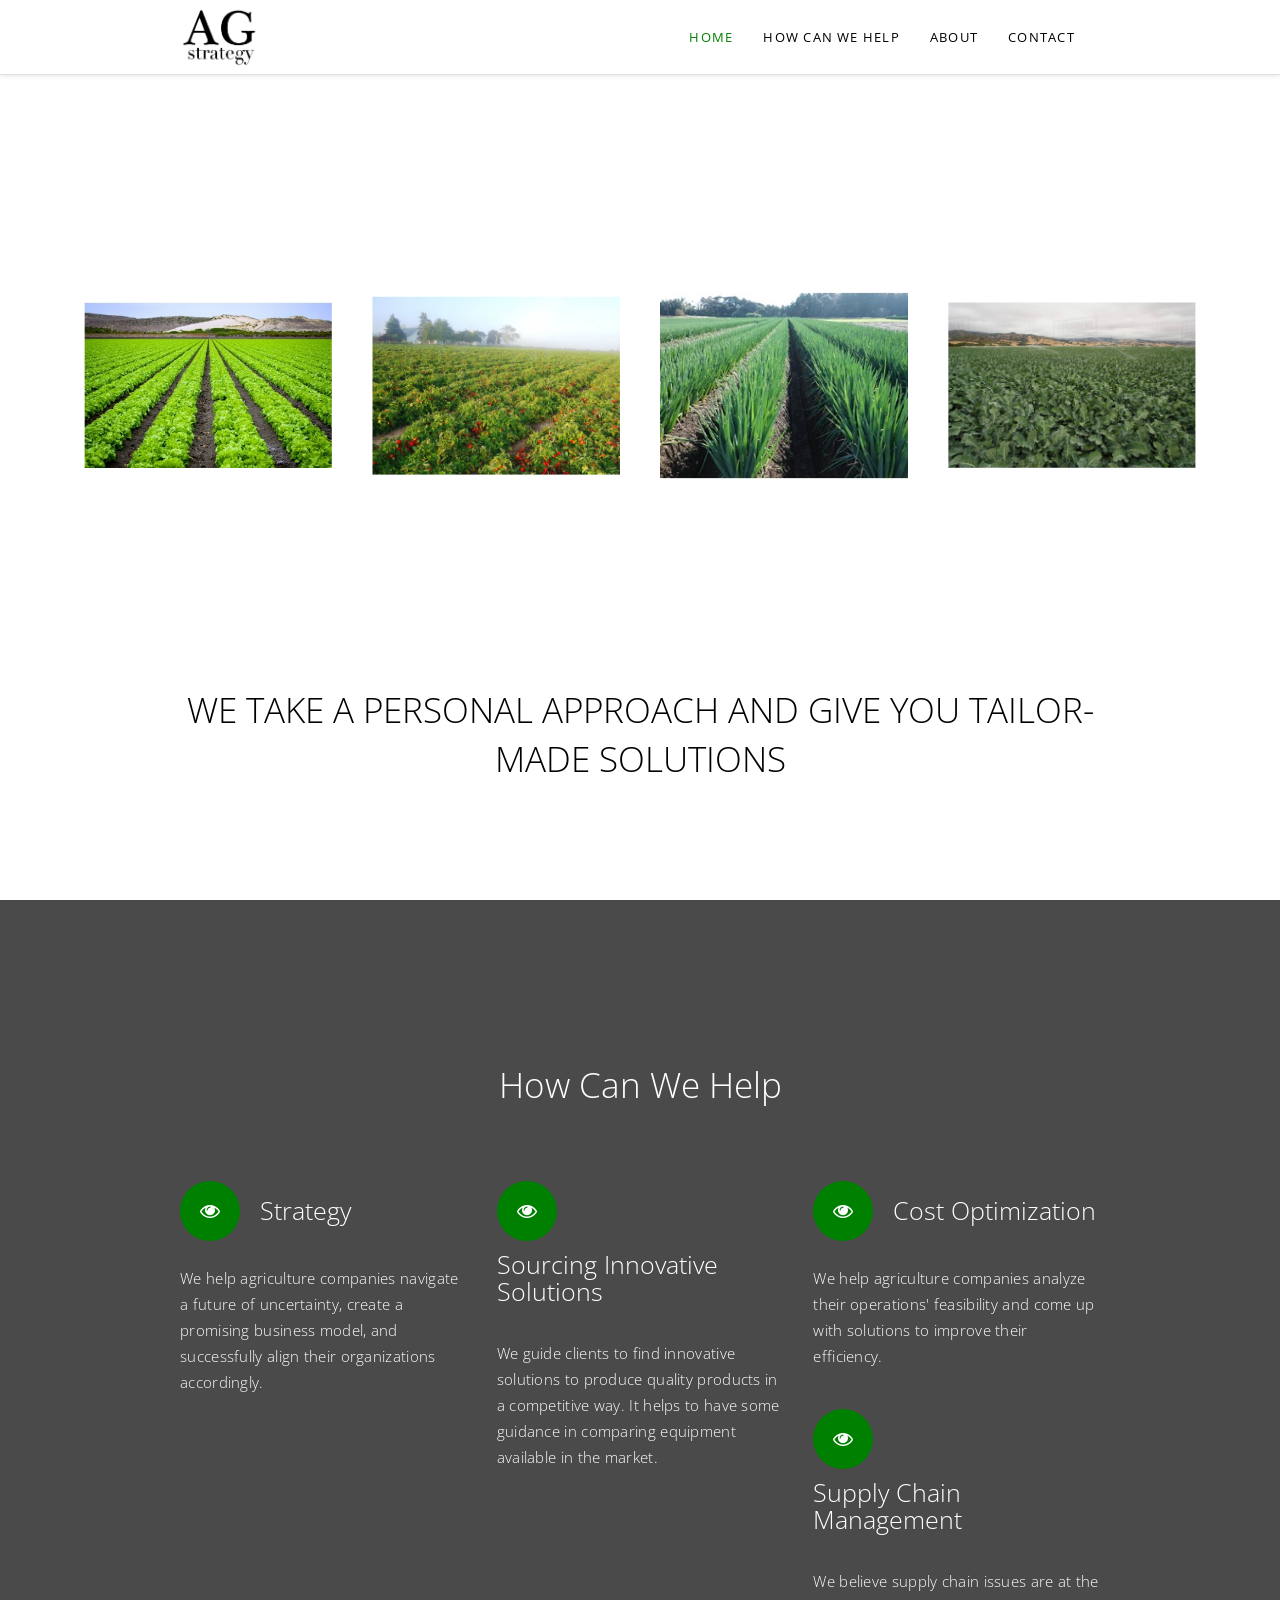
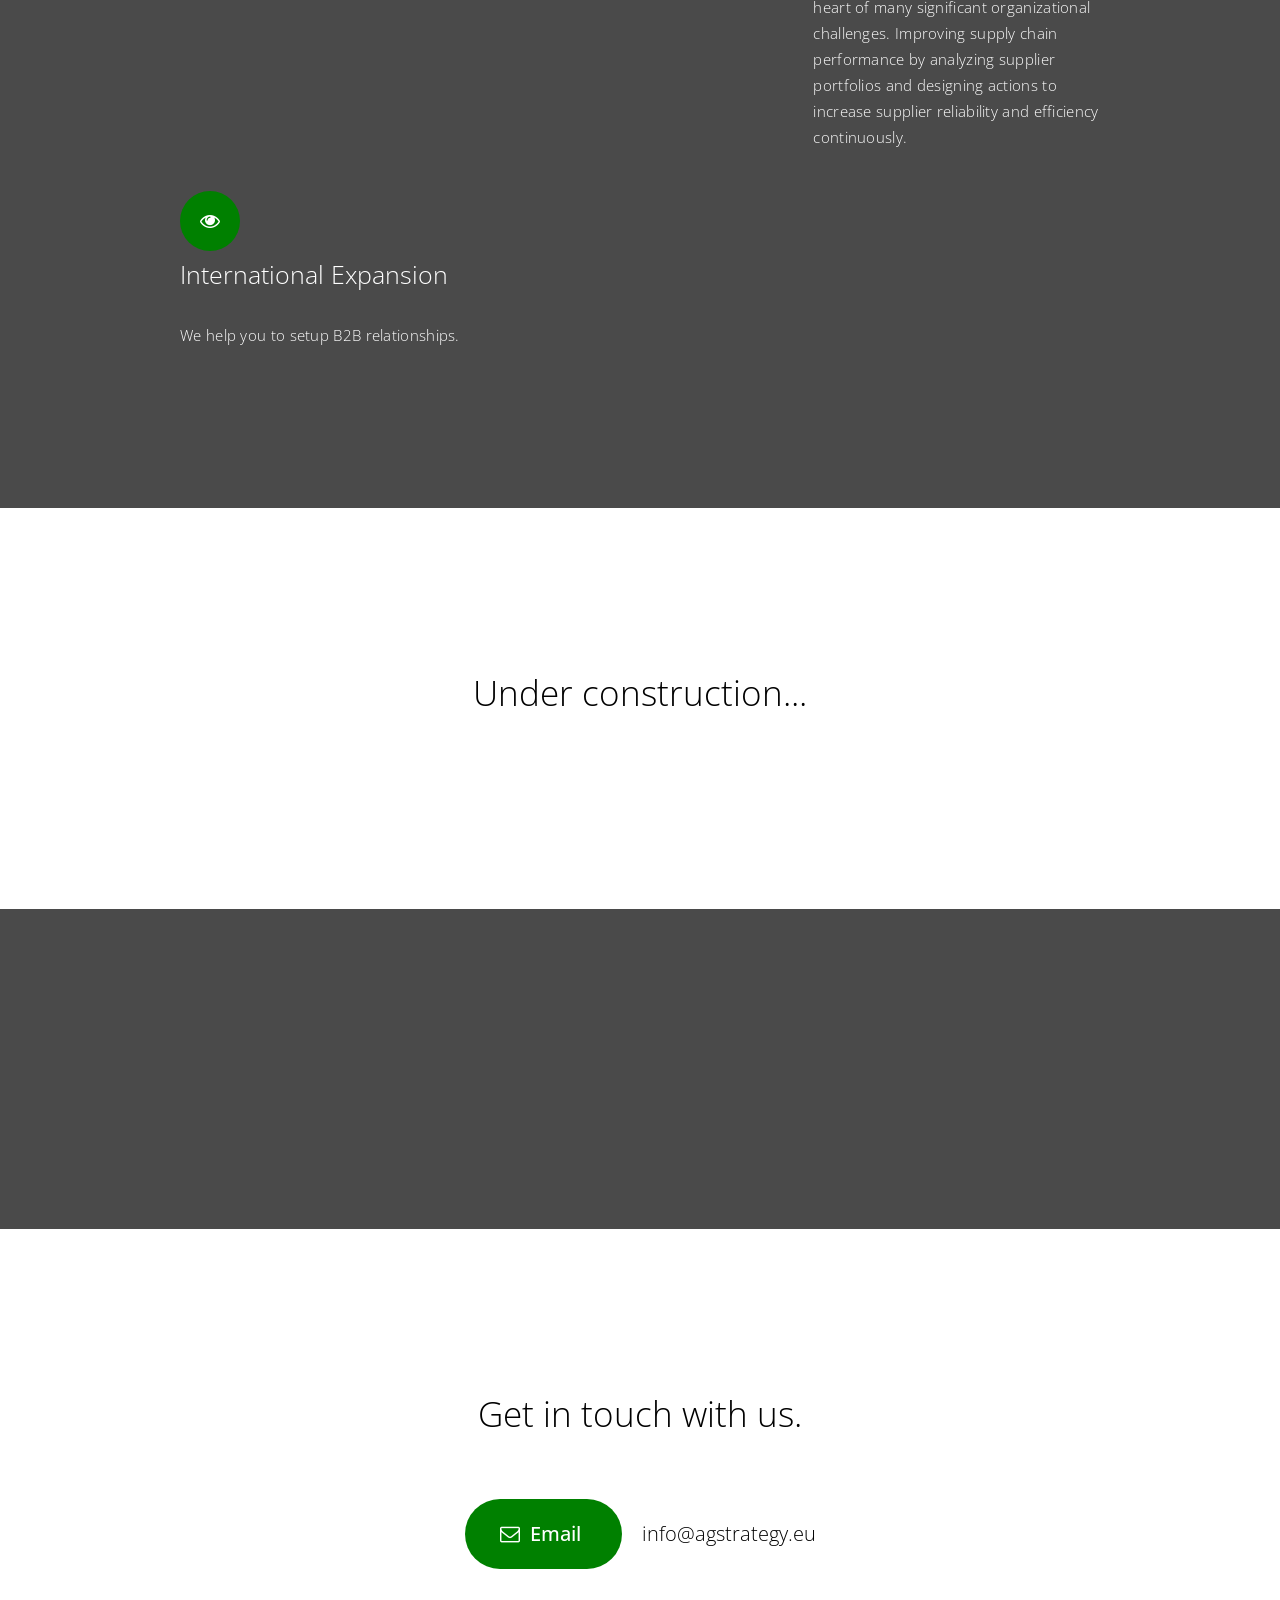
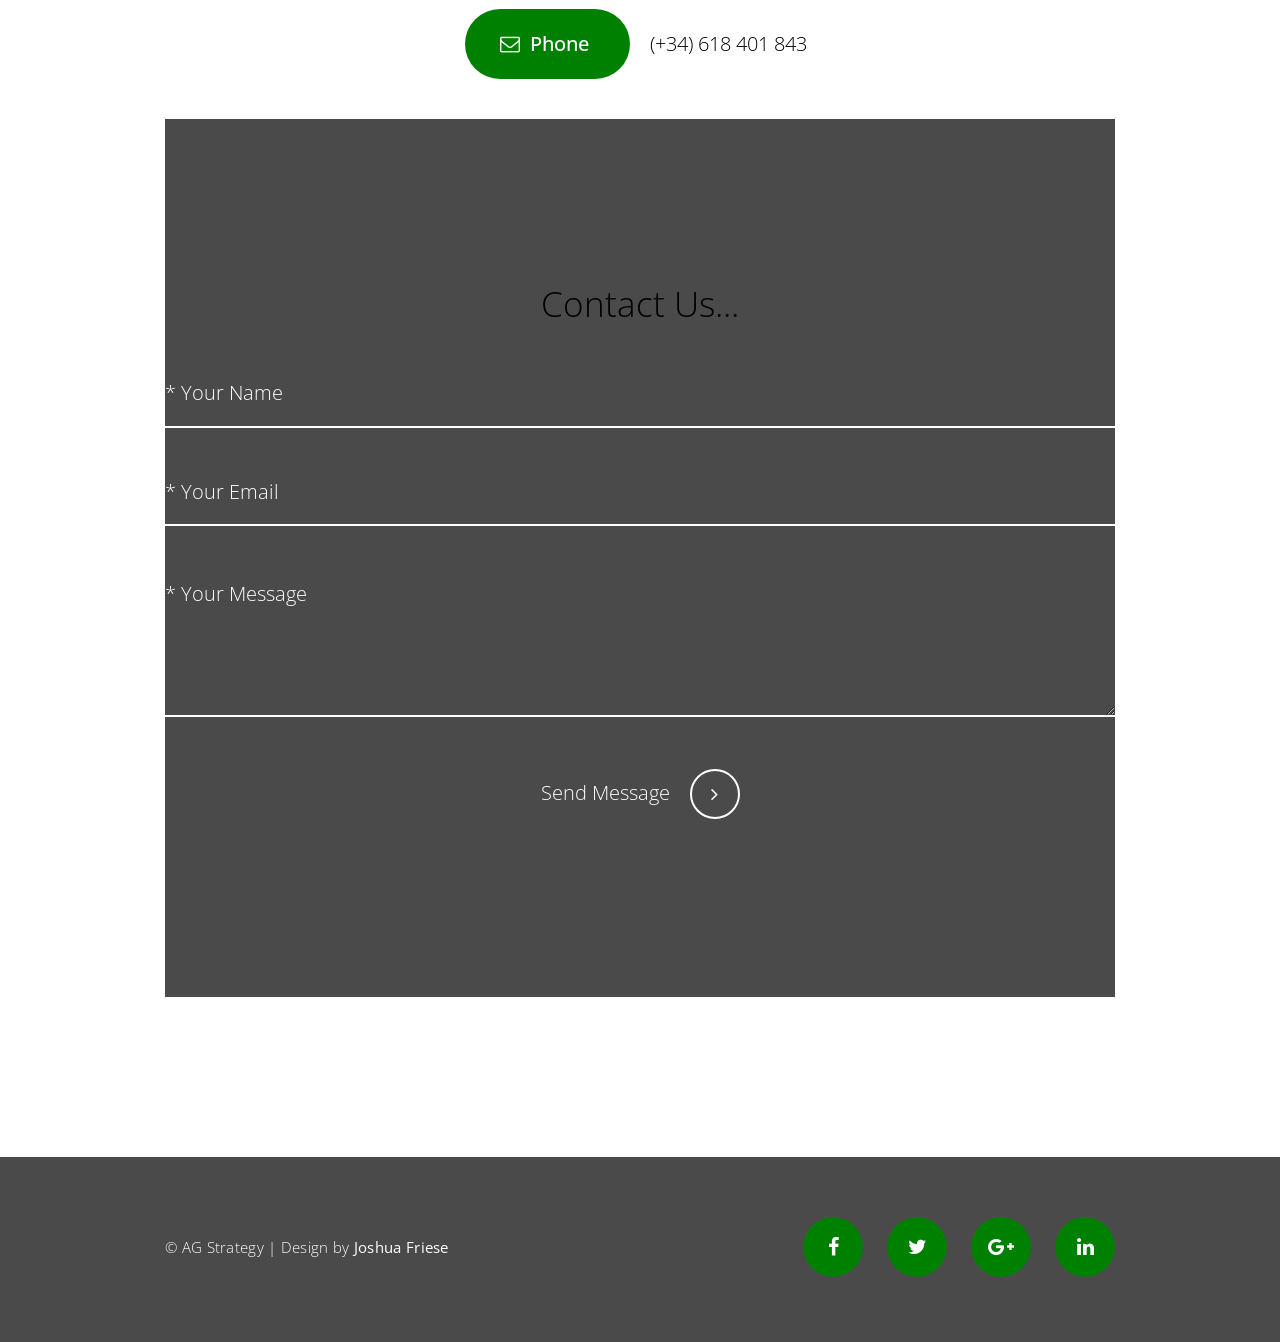
==== commit aa3c1df3: "Update index.html" ====
--- a/index.html
+++ b/index.html
@@ -136,7 +136,7 @@
 
             <!-- CONTAINER FLUID -->
             <div class="container-fluid text-center">
-                <h3 class="headline scroll-animated-from-bottom">WE TAKE A PERSONAL APPROACH AND GIVE YOU TAILOR MADE SOLUTIONS</h3>
+                <h3 class="headline scroll-animated-from-bottom">WE TAKE A PERSONAL APPROACH AND GIVE YOU TAILOR-MADE SOLUTIONS</h3>
             </div>
 
             <!-- /CONTAINER FLUID -->
@@ -163,7 +163,7 @@
                     <i class="fa fa-eye" aria-hidden="true"></i>
                     <h5>Strategy</h5>
 
-                    <p>We help agriculture companies navigate a future of uncertainty, create a promising business model, and to successfully align their organizations accordingly.</p>
+                    <p>We help agriculture companies navigate a future of uncertainty, create a promising business model, and successfully align their organizations accordingly.</p>
 
                
                 </div>
@@ -224,22 +224,7 @@
                
                 </div>
                 <!-- /COLUMN -->
-
-
-                <!-- COLUMN -->
-                <div class="col-md-4 col-sm-6 text-left service-item scroll-animated-from-bottom">
-
-                   
-                    <i class="fa fa-eye" aria-hidden="true"></i>
-                    <h5>Transformation</h5>
-
-                    <p>We create sustainable change for clients by combining distinguished tools and techniques with unmatched industry knowledge.</p>
-
-               
-                </div>
-                <!-- /COLUMN -->
-
-
+               
             </div>
             <!-- /CONTAINER FLUID -->
 
@@ -267,105 +252,6 @@
 
         <!-- CLIENTS -->
         <section id="clients">
-        
-        
-            <!-- CONTAINER FLUID -->
-            <div class="container-fluid text-center">
-
-
-                <h3 class="headline scroll-animated-from-bottom">What Clients say about us.</h3>
-                
-                
-                <!-- CLIENT FEEDBACK -->
-                <div class="client-feedback">
-                
-                    
-                    <!-- CLIENT FEEDBACK ITEM -->
-                    <div class="client-feedback-item row">
-
-
-                        <!-- COLUMN -->
-                        <div class="col-sm-3 text-left scroll-animated-from-bottom">
-
-                            <img class="img-responsive logo" src="assets/img/clients/client-1.png" alt="image">
-
-                        </div>
-                        <!-- /COLUMN -->
-
-
-                        <!-- COLUMN -->
-                        <div class="col-sm-9 text-left scroll-animated-from-bottom">
-
-                            <p>“Lorem ipsum dolor sit amet, consectetur adipiscing elit. Vivamus ultrices ut ipsum ac egestas. Proin pharetra felis ante, condimentum finibus nunc dapibus nec. Fusce ut dapibus sem, non ultrices nisi. Etiam finibus bibendum dolor, non dignissim odio tincidunt sit amet.”</p>
-
-                        </div>
-                        <!-- /COLUMN -->
-                    
-                    
-                    </div>
-                    <!-- /CLIENT FEEDBACK ITEM -->
-                    
-                    
-                    <!-- CLIENT FEEDBACK ITEM -->
-                    <div class="client-feedback-item row">
-
-
-                        <!-- COLUMN -->
-                        <div class="col-sm-3 text-left scroll-animated-from-bottom">
-
-                            <img class="img-responsive logo" src="assets/img/clients/client-2.png" alt="image">
-
-                        </div>
-                        <!-- /COLUMN -->
-
-
-                        <!-- COLUMN -->
-                        <div class="col-sm-9 text-left scroll-animated-from-bottom">
-
-                            <p>“Lorem ipsum dolor sit amet, consectetur adipiscing elit. Vivamus ultrices ut ipsum ac egestas. Proin pharetra felis ante, condimentum finibus nunc dapibus nec. Fusce ut dapibus sem, non ultrices nisi. Etiam finibus bibendum dolor, non dignissim odio tincidunt sit amet.”</p>
-
-                        </div>
-                        <!-- /COLUMN -->
-                    
-                    
-                    </div>
-                    <!-- /CLIENT FEEDBACK ITEM -->
-                    
-                    
-                    <!-- CLIENT FEEDBACK ITEM -->
-                    <div class="client-feedback-item row">
-
-
-                        <!-- COLUMN -->
-                        <div class="col-sm-3 text-left scroll-animated-from-bottom">
-
-                            <img class="img-responsive logo" src="assets/img/clients/client-3.png" alt="image">
-
-                        </div>
-                        <!-- /COLUMN -->
-
-
-                        <!-- COLUMN -->
-                        <div class="col-sm-9 text-left scroll-animated-from-bottom">
-
-                            <p>“Lorem ipsum dolor sit amet, consectetur adipiscing elit. Vivamus ultrices ut ipsum ac egestas. Proin pharetra felis ante, condimentum finibus nunc dapibus nec. Fusce ut dapibus sem, non ultrices nisi. Etiam finibus bibendum dolor, non dignissim odio tincidunt sit amet.”</p>
-
-                        </div>
-                        <!-- /COLUMN -->
-                    
-                    
-                    </div>
-                    <!-- /CLIENT FEEDBACK ITEM -->
-                
-                
-                </div>
-                <!-- /CLIENT FEEDBACK -->
-
-
-            </div>
-            <!-- /CONTAINER FLUID -->
-
-
         </section>
         <!-- /CLIENTS -->
         
--- a/assets/css/main.css
+++ b/assets/css/main.css
@@ -138,6 +138,7 @@
 img.intro {
     object-fit: fill;
     margin-bottom: 2em;
+    max-height: 65px;
 }
 
 #intro{
@@ -346,7 +347,7 @@
     position: absolute;
     top: 50%;
 
-    max-height: 44px;
+    max-height: 60px;
     margin: 0;
     padding: 0;
 
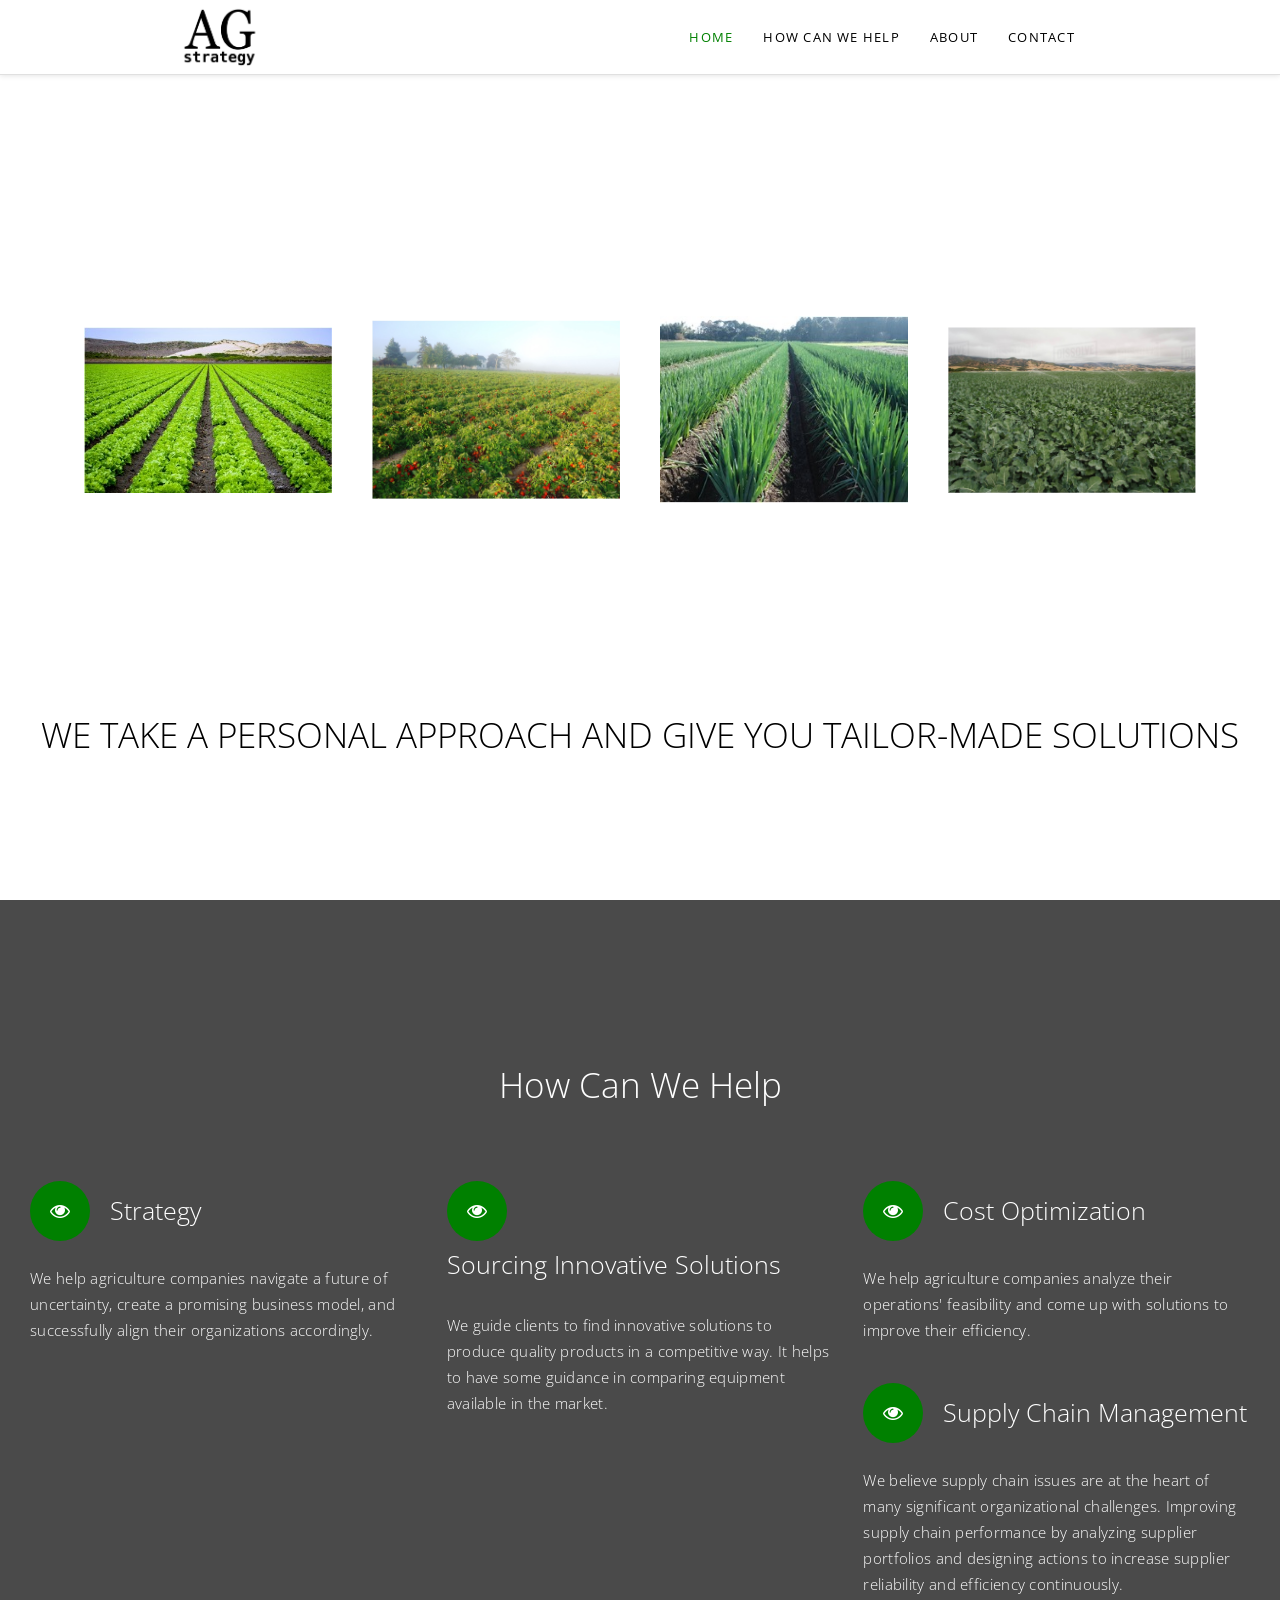
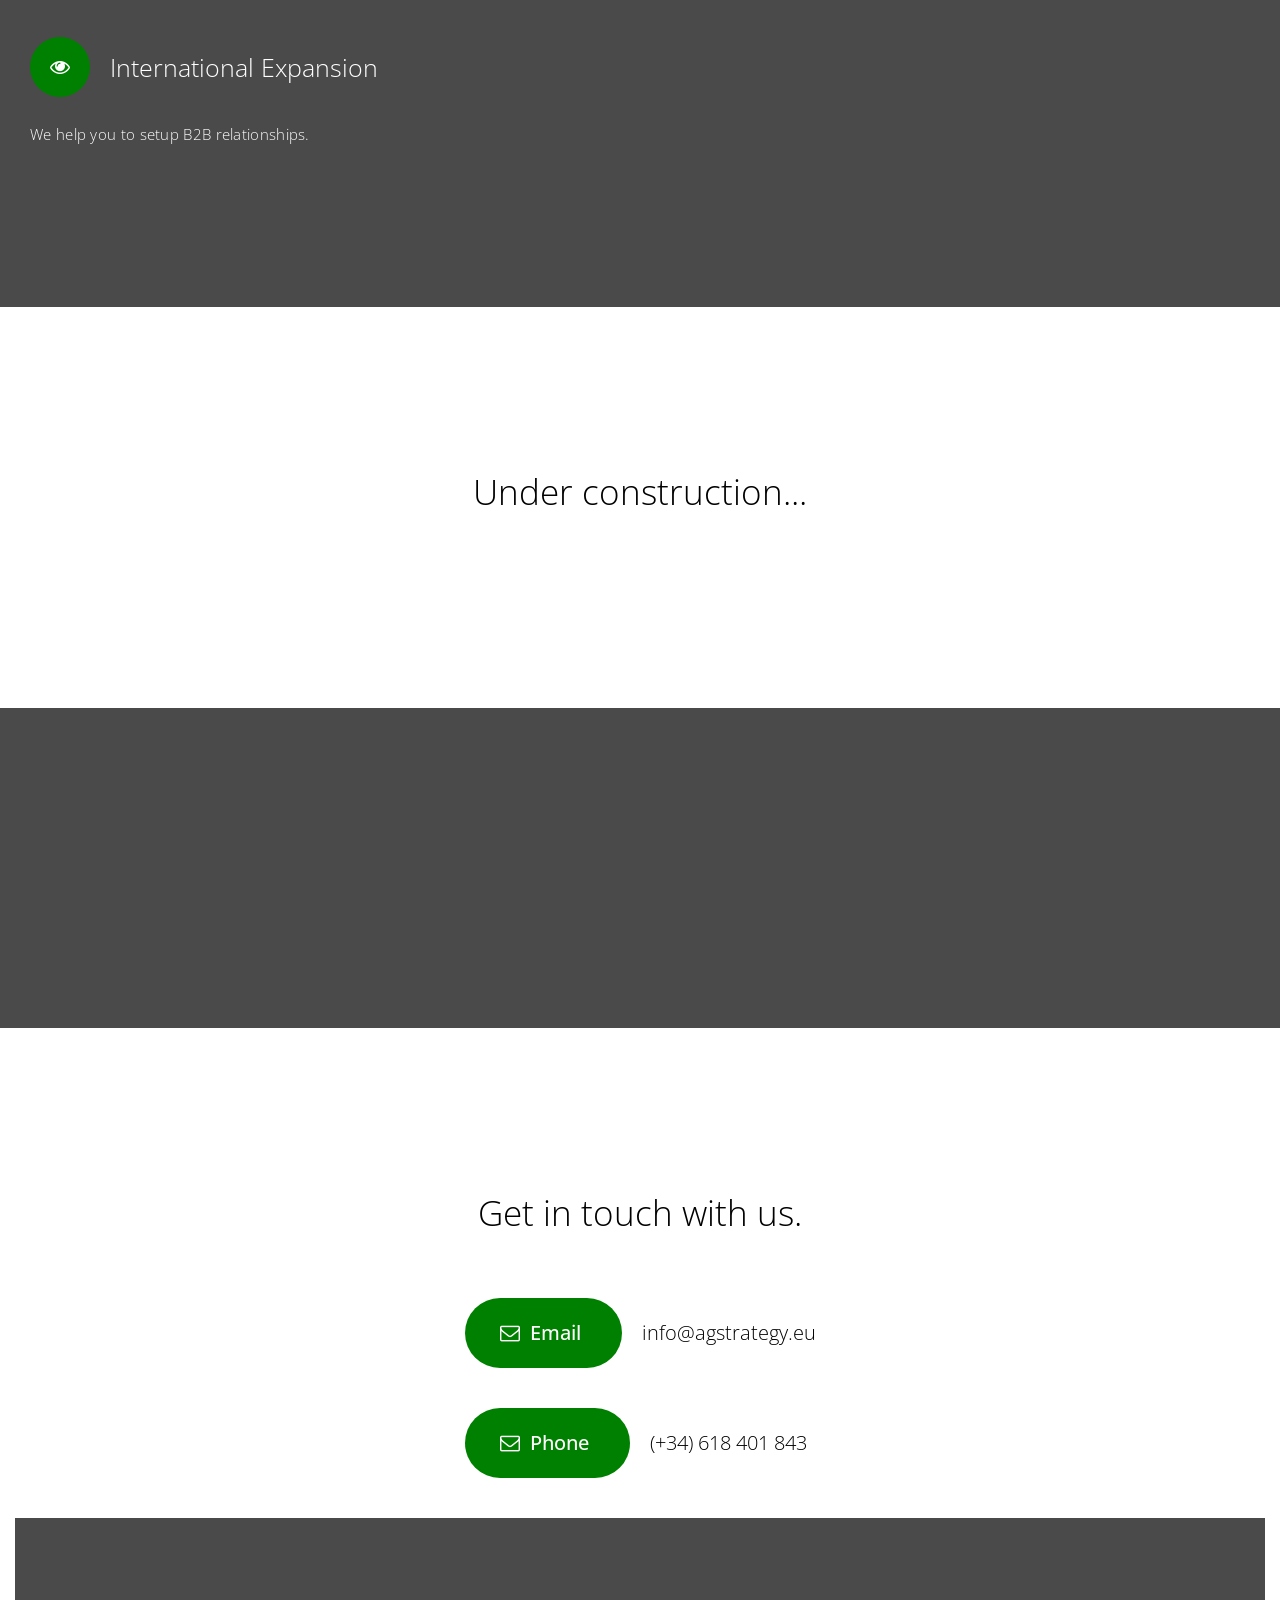
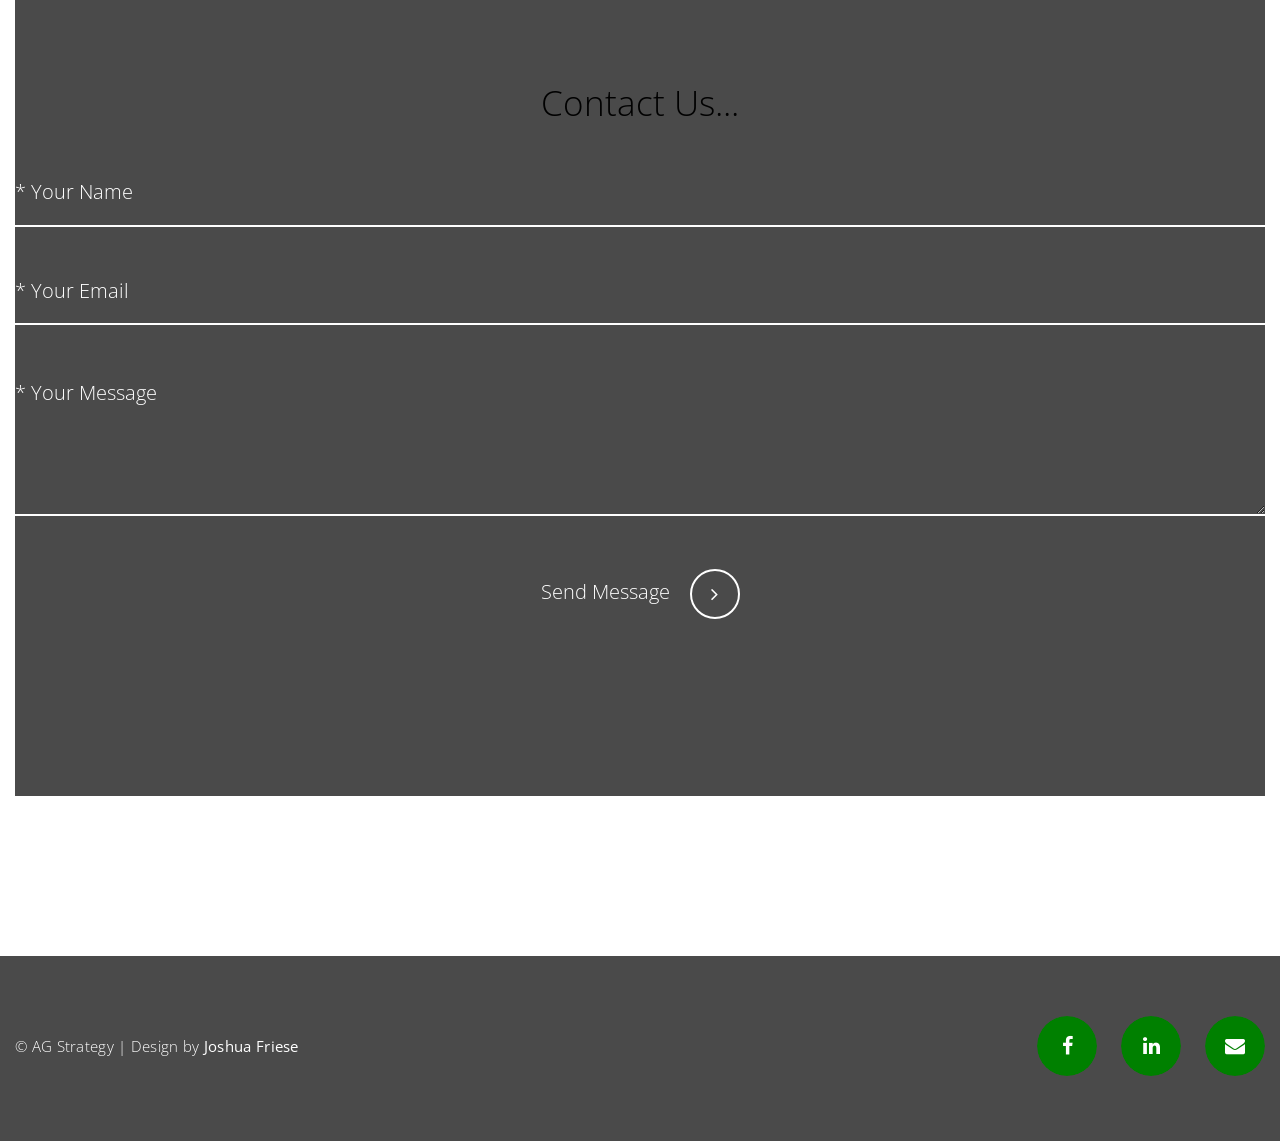
==== commit 825be6c4: "updated section width to fit items in services section" ====
--- a/index.html
+++ b/index.html
@@ -389,9 +389,8 @@
                             
 
                             <li><a href="#"><i class="fa fa-facebook" aria-hidden="true"></i></a></li>
-                            <li><a href="#"><i class="fa fa-twitter" aria-hidden="true"></i></a></li>
-                            <li><a href="#"><i class="fa fa-google-plus" aria-hidden="true"></i></a></li>
                             <li><a href="#"><i class="fa fa-linkedin" aria-hidden="true"></i></a></li>
+                            <li><a href="#"><i class="fa fa-envelope" aria-hidden="true"></i></a></li>
 
                        
                         </ul>
--- a/assets/css/main.css
+++ b/assets/css/main.css
@@ -116,57 +116,6 @@
     color: #111;
 }
 
-@media (max-width:600px)
-{
-    html
-    {
-        font-size: 8px;
-    }
-    .size-hide {
-        display: none;
-    }
-}
-
-@media (max-width:500px)
-{
-    html
-    {
-        font-size: 7px;
-    }
-}
-
-img.intro {
-    object-fit: fill;
-    margin-bottom: 2em;
-    max-height: 65px;
-}
-
-#intro{
-    display: flex;
-    flex-wrap: wrap;
-    align-content: center;
-    justify-content: center;
-}
-
-.img_parent{ 
-    width:90%; height:600px; display:flex; align-items: center;
-}
-
-.square {
-  flex: 1;
-  padding: 10px; /* Add padding for spacing between squares */
-  box-sizing: border-box; /* Ensure padding is included in the width */
-  text-align: center; /* Center align content within squares */
-}
-
-.square img {
-  max-width: 100%;
-  height: auto;
-  display: block; /* Remove extra space below the image */
-  margin: 0 auto; /* Center the image horizontally */
-}
-
-.img_parent img{ width:100%;}
 
 /** 2. Preloader
 *******************************************************************/
@@ -627,7 +576,7 @@
 
 section .container-fluid
 {
-    max-width: 980px;
+    max-width: auto;
 }
 
 section .headline
@@ -888,6 +837,58 @@
                 transform: translate(0);
     }
 }
+
+@media (max-width:750px)
+{
+    html
+    {
+        font-size: 8px;
+    }
+    .size-hide {
+        display: none;
+    }
+}
+
+@media (max-width:500px)
+{
+    html
+    {
+        font-size: 7px;
+    }
+}
+
+img.intro {
+    object-fit: fill;
+    margin-bottom: 2em;
+    max-height: 65px;
+}
+
+#intro{
+    display: flex;
+    flex-wrap: wrap;
+    align-content: center;
+    justify-content: center;
+}
+
+.img_parent{ 
+    width:90%; height:600px; display:flex; align-items: center;
+}
+
+.square {
+  flex: 1;
+  padding: 10px; /* Add padding for spacing between squares */
+  box-sizing: border-box; /* Ensure padding is included in the width */
+  text-align: center; /* Center align content within squares */
+}
+
+.square img {
+  max-width: 100%;
+  height: auto;
+  display: block; /* Remove extra space below the image */
+  margin: 0 auto; /* Center the image horizontally */
+}
+
+.img_parent img{ width:100%;}
 
 
 
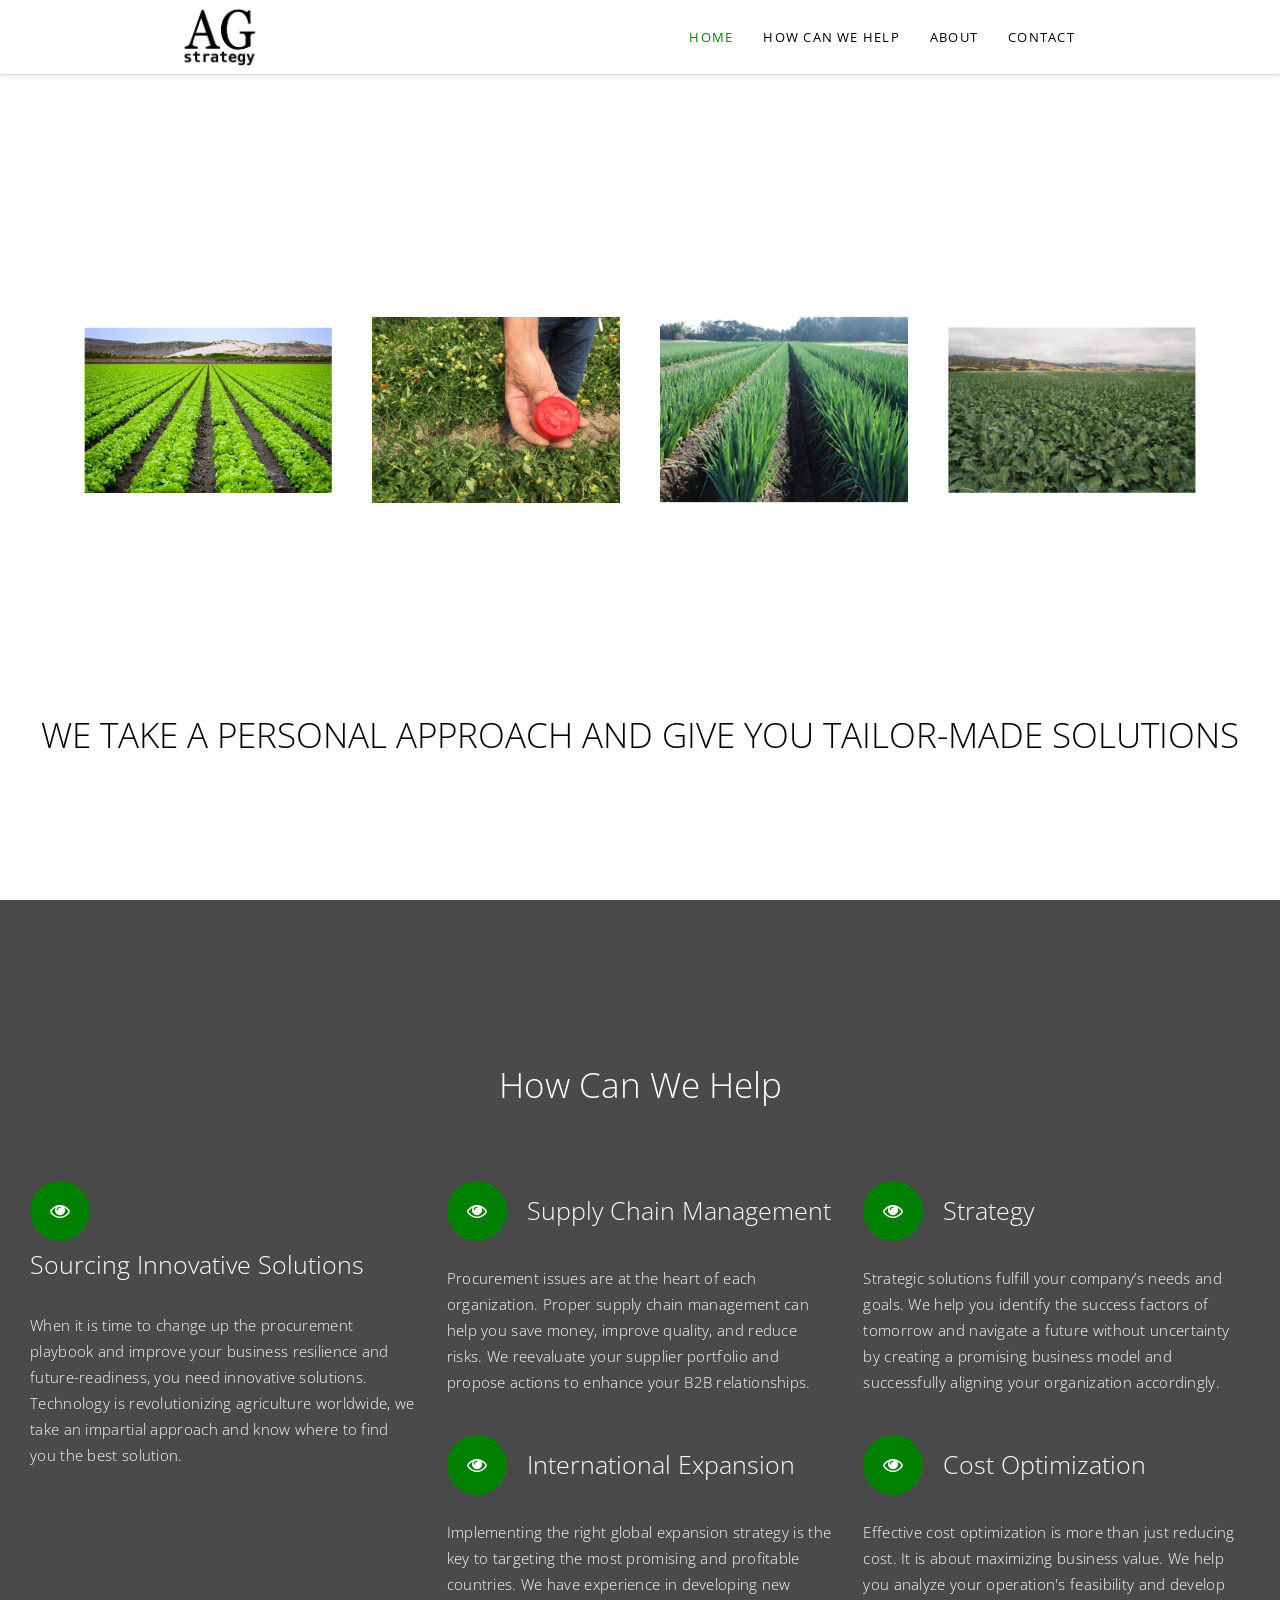
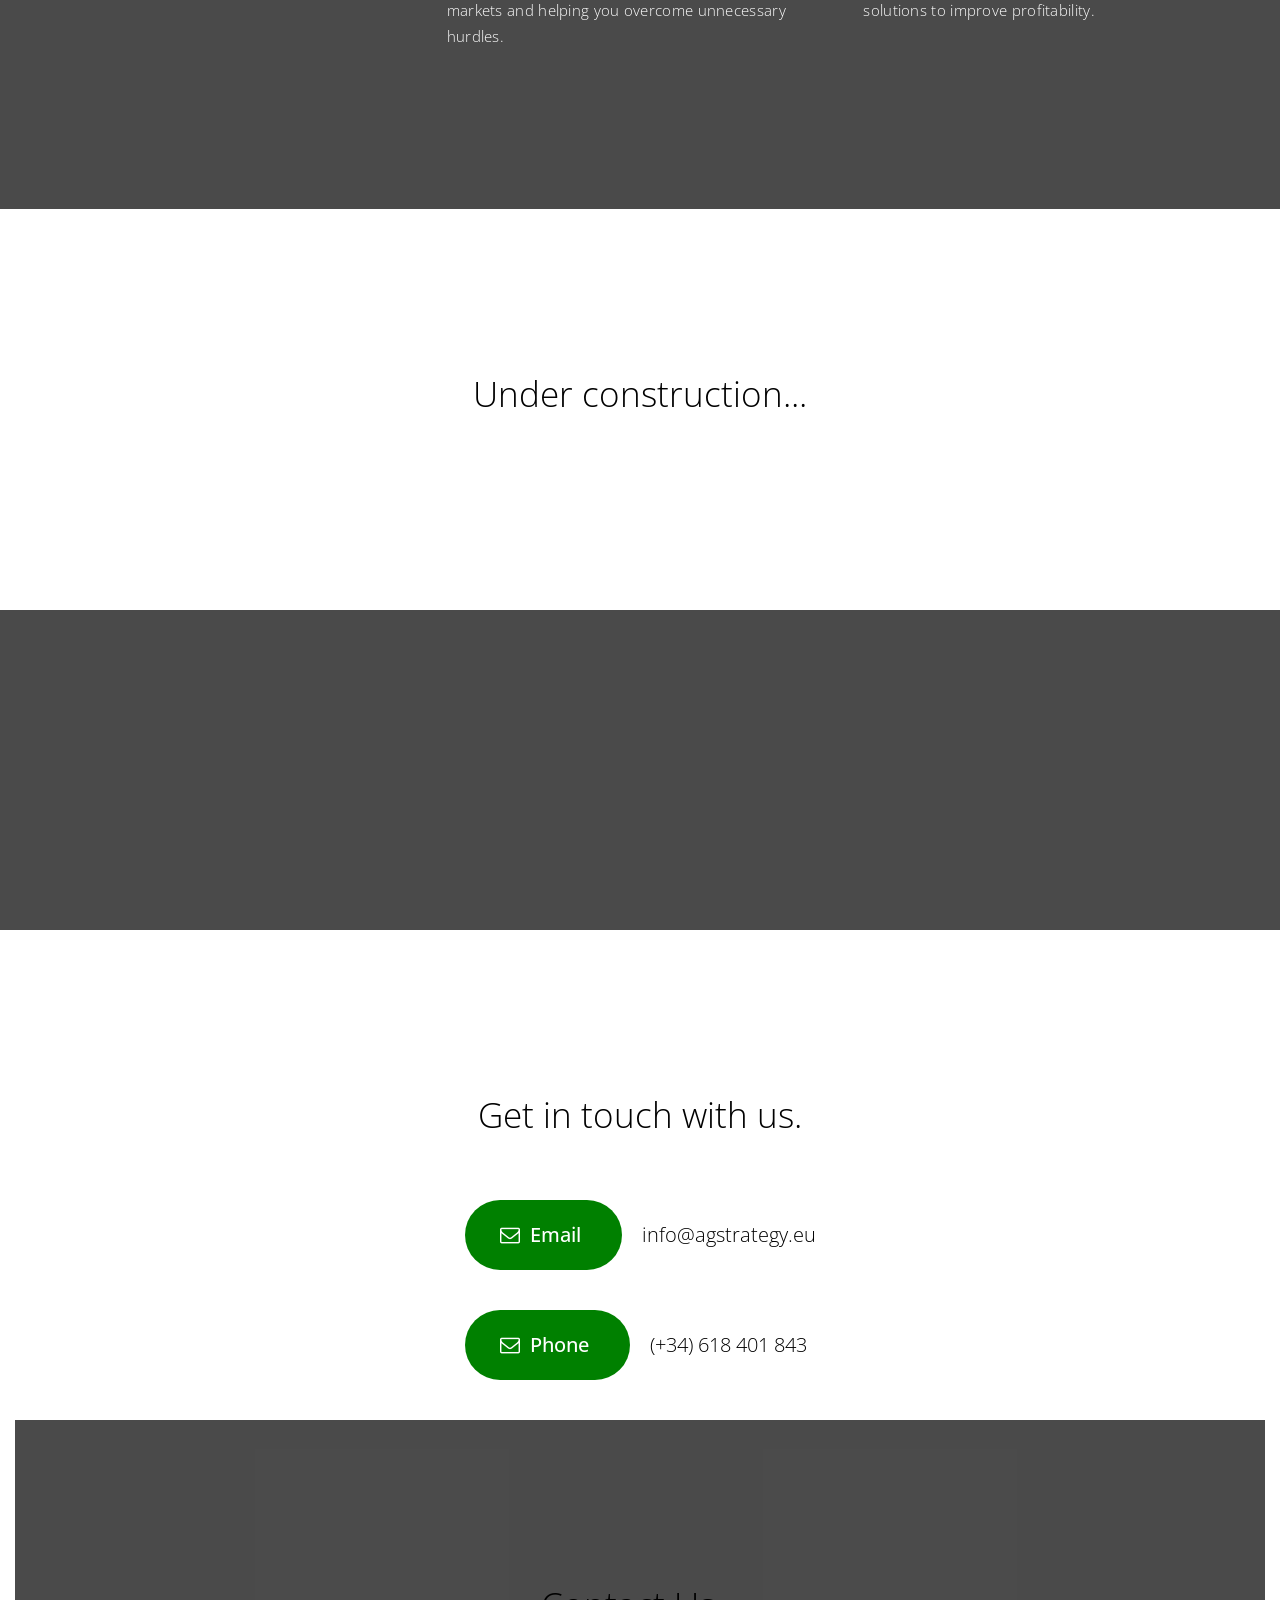
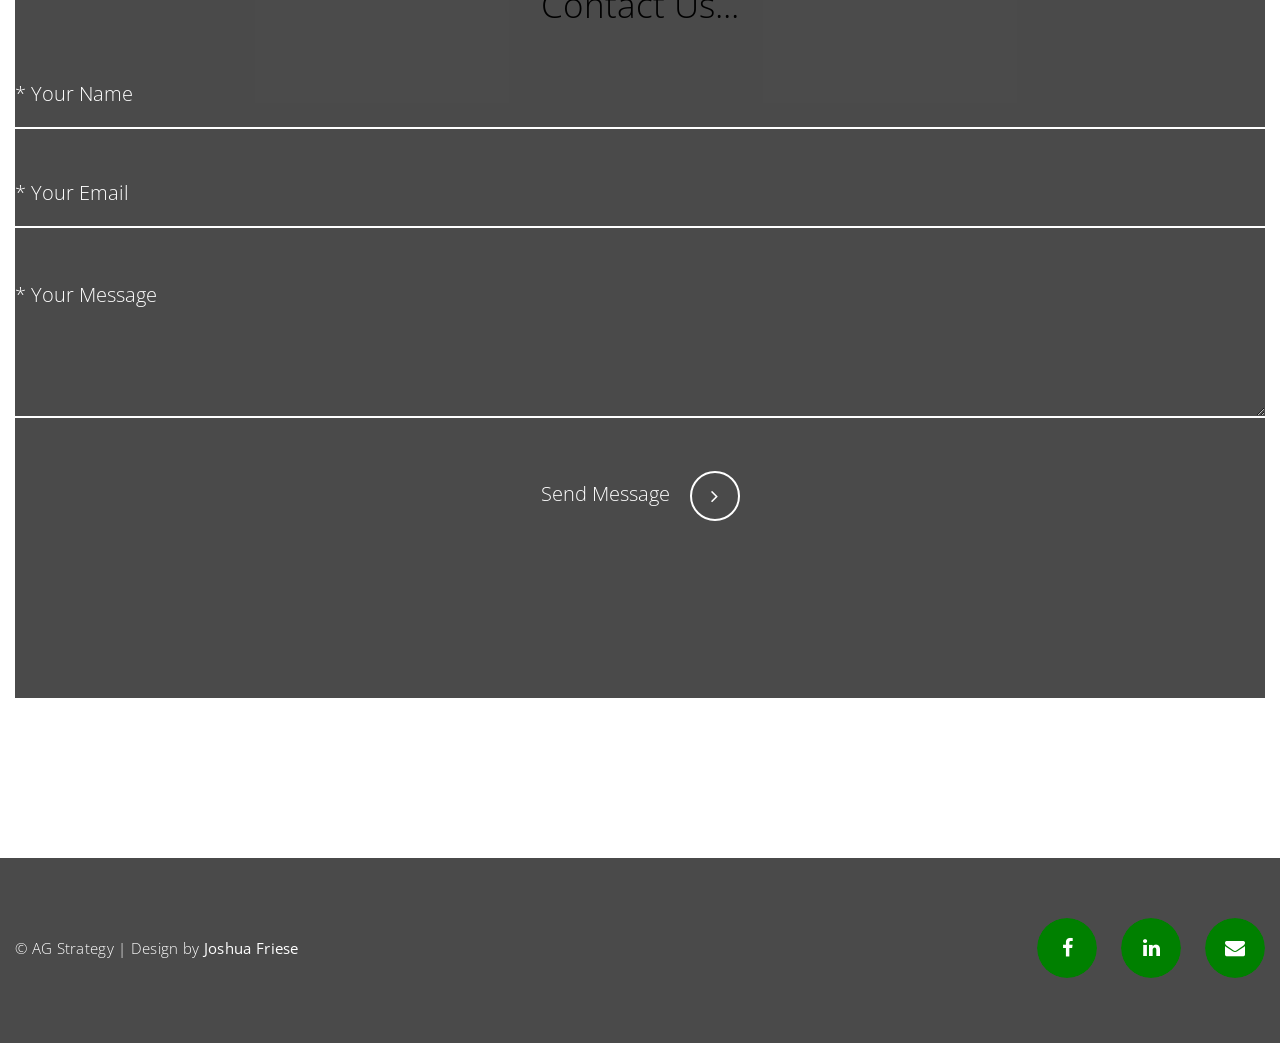
==== commit c8d0a2a1: "updated services section" ====
--- a/index.html
+++ b/index.html
@@ -161,9 +161,37 @@
 
                    
                     <i class="fa fa-eye" aria-hidden="true"></i>
+                    <h5>Sourcing Innovative Solutions</h5>
+
+                    <p>When it is time to change up the procurement playbook and improve your business resilience and future-readiness, you need innovative solutions. Technology is revolutionizing agriculture worldwide, we take an impartial approach and know where to find you the best solution.</p>
+
+               
+                </div>
+                <!-- /COLUMN -->
+
+
+                <!-- COLUMN -->
+                <div class="col-md-4 col-sm-6 text-left service-item scroll-animated-from-bottom">
+
+                   
+                    <i class="fa fa-eye" aria-hidden="true"></i>
+                    <h5>Supply Chain Management</h5>
+
+                    <p>Procurement issues are at the heart of each organization. Proper supply chain management can help you save money, improve quality, and reduce risks. We reevaluate your supplier portfolio and propose actions to enhance your B2B relationships.</p>
+
+               
+                </div>
+                <!-- /COLUMN -->
+
+
+                <!-- COLUMN -->
+                <div class="col-md-4 col-sm-6 text-left service-item scroll-animated-from-bottom">
+
+                   
+                    <i class="fa fa-eye" aria-hidden="true"></i>
                     <h5>Strategy</h5>
 
-                    <p>We help agriculture companies navigate a future of uncertainty, create a promising business model, and successfully align their organizations accordingly.</p>
+                    <p>Strategic solutions fulfill your company’s needs and goals. We help you identify the success factors of tomorrow and navigate a future without uncertainty by creating a promising business model and successfully aligning your organization accordingly.</p>
 
                
                 </div>
@@ -175,9 +203,9 @@
 
                    
                     <i class="fa fa-eye" aria-hidden="true"></i>
-                    <h5>Sourcing Innovative Solutions</h5>
-
-                    <p>We guide clients to find innovative solutions to produce quality products in a competitive way. It helps to have some guidance in comparing equipment available in the market.</p>
+                    <h5>International Expansion</h5>
+
+                    <p>Implementing the right global expansion strategy is the key to targeting the most promising and profitable countries. We have experience in developing new markets and helping you overcome unnecessary hurdles.</p>
 
                
                 </div>
@@ -191,35 +219,7 @@
                     <i class="fa fa-eye" aria-hidden="true"></i>
                     <h5>Cost Optimization</h5>
 
-                    <p>We help agriculture companies analyze their operations' feasibility and come up with solutions to improve their efficiency.</p>
-
-               
-                </div>
-                <!-- /COLUMN -->
-
-
-                <!-- COLUMN -->
-                <div class="col-md-4 col-sm-6 text-left service-item scroll-animated-from-bottom">
-
-                   
-                    <i class="fa fa-eye" aria-hidden="true"></i>
-                    <h5>Supply Chain Management</h5>
-
-                    <p>We believe supply chain issues are at the heart of many significant organizational challenges. Improving supply chain performance by analyzing supplier portfolios and designing actions to increase supplier reliability and efficiency continuously.</p>
-
-               
-                </div>
-                <!-- /COLUMN -->
-
-
-                <!-- COLUMN -->
-                <div class="col-md-4 col-sm-6 text-left service-item scroll-animated-from-bottom">
-
-                   
-                    <i class="fa fa-eye" aria-hidden="true"></i>
-                    <h5>International Expansion</h5>
-
-                    <p>We help you to setup B2B relationships.</p>
+                    <p>Effective cost optimization is more than just reducing cost. It is about maximizing business value. We help you analyze your operation's feasibility and develop solutions to improve profitability.</p>
 
                
                 </div>
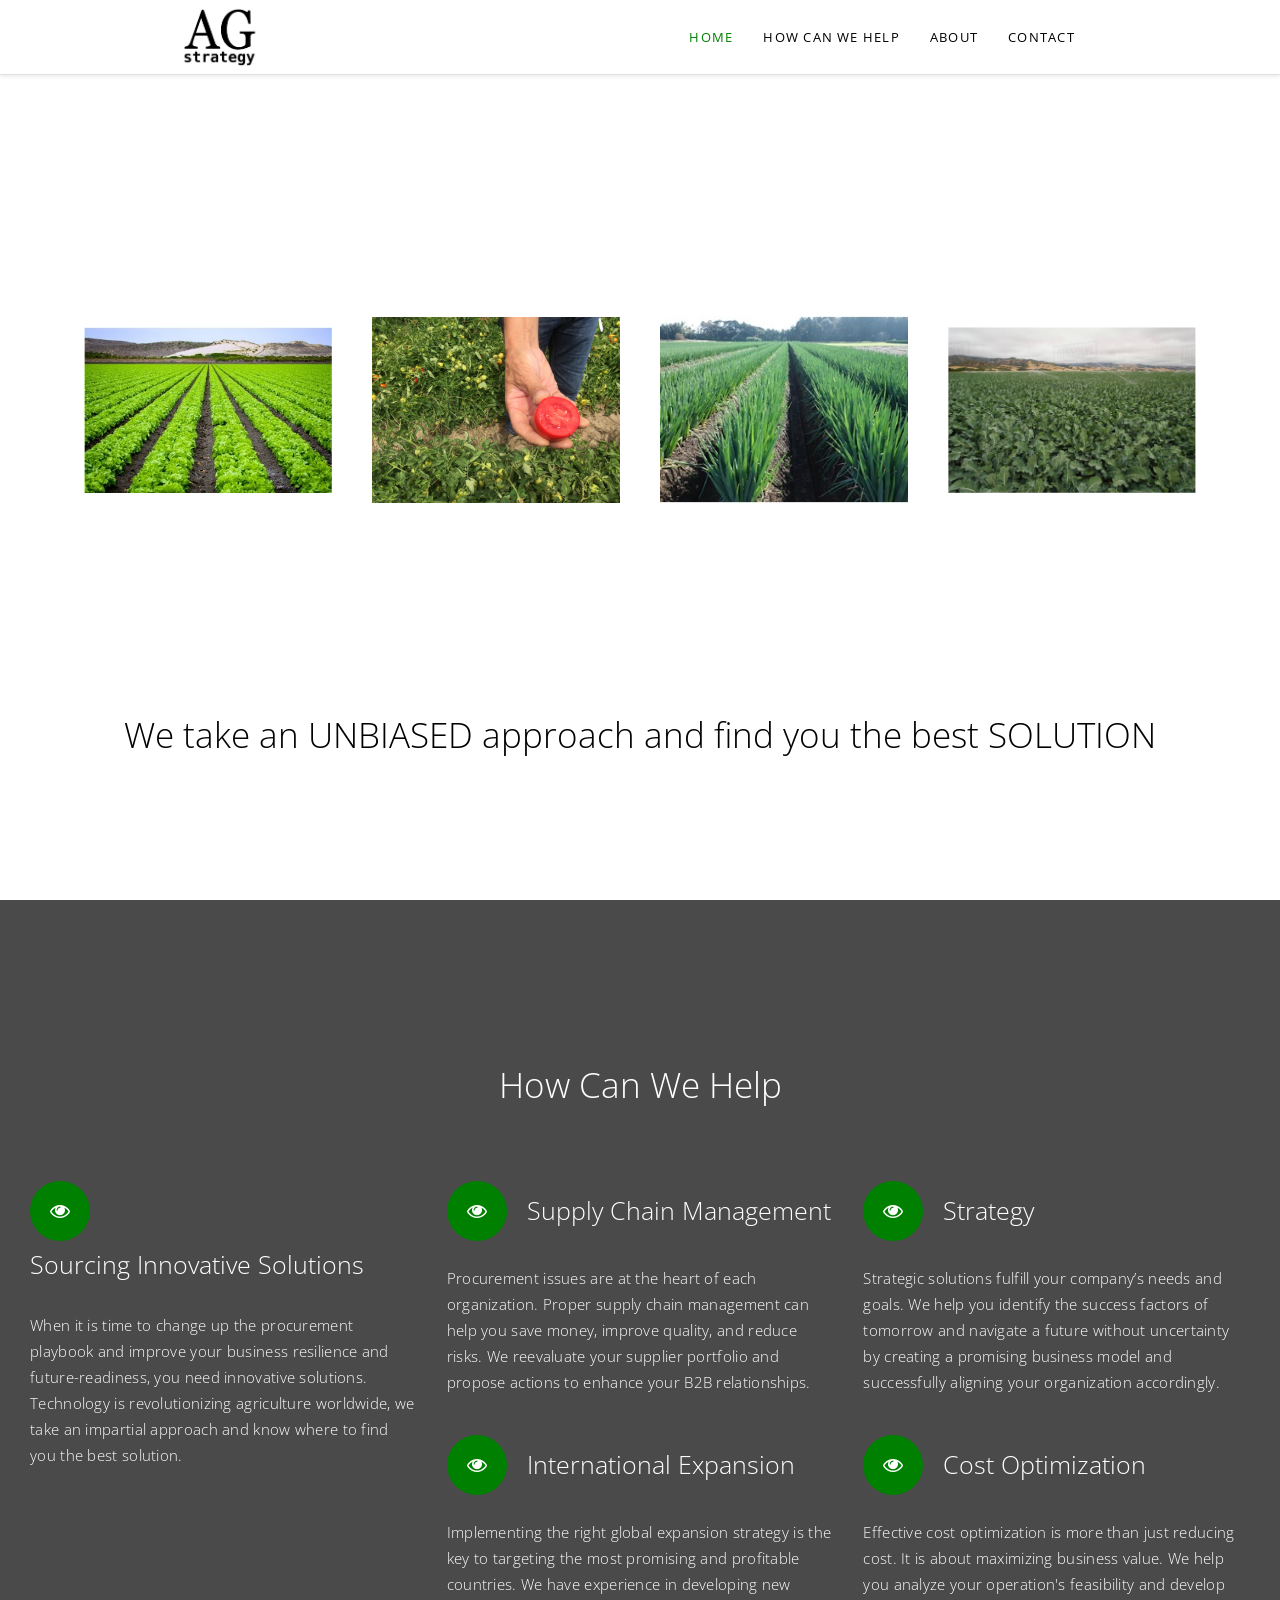
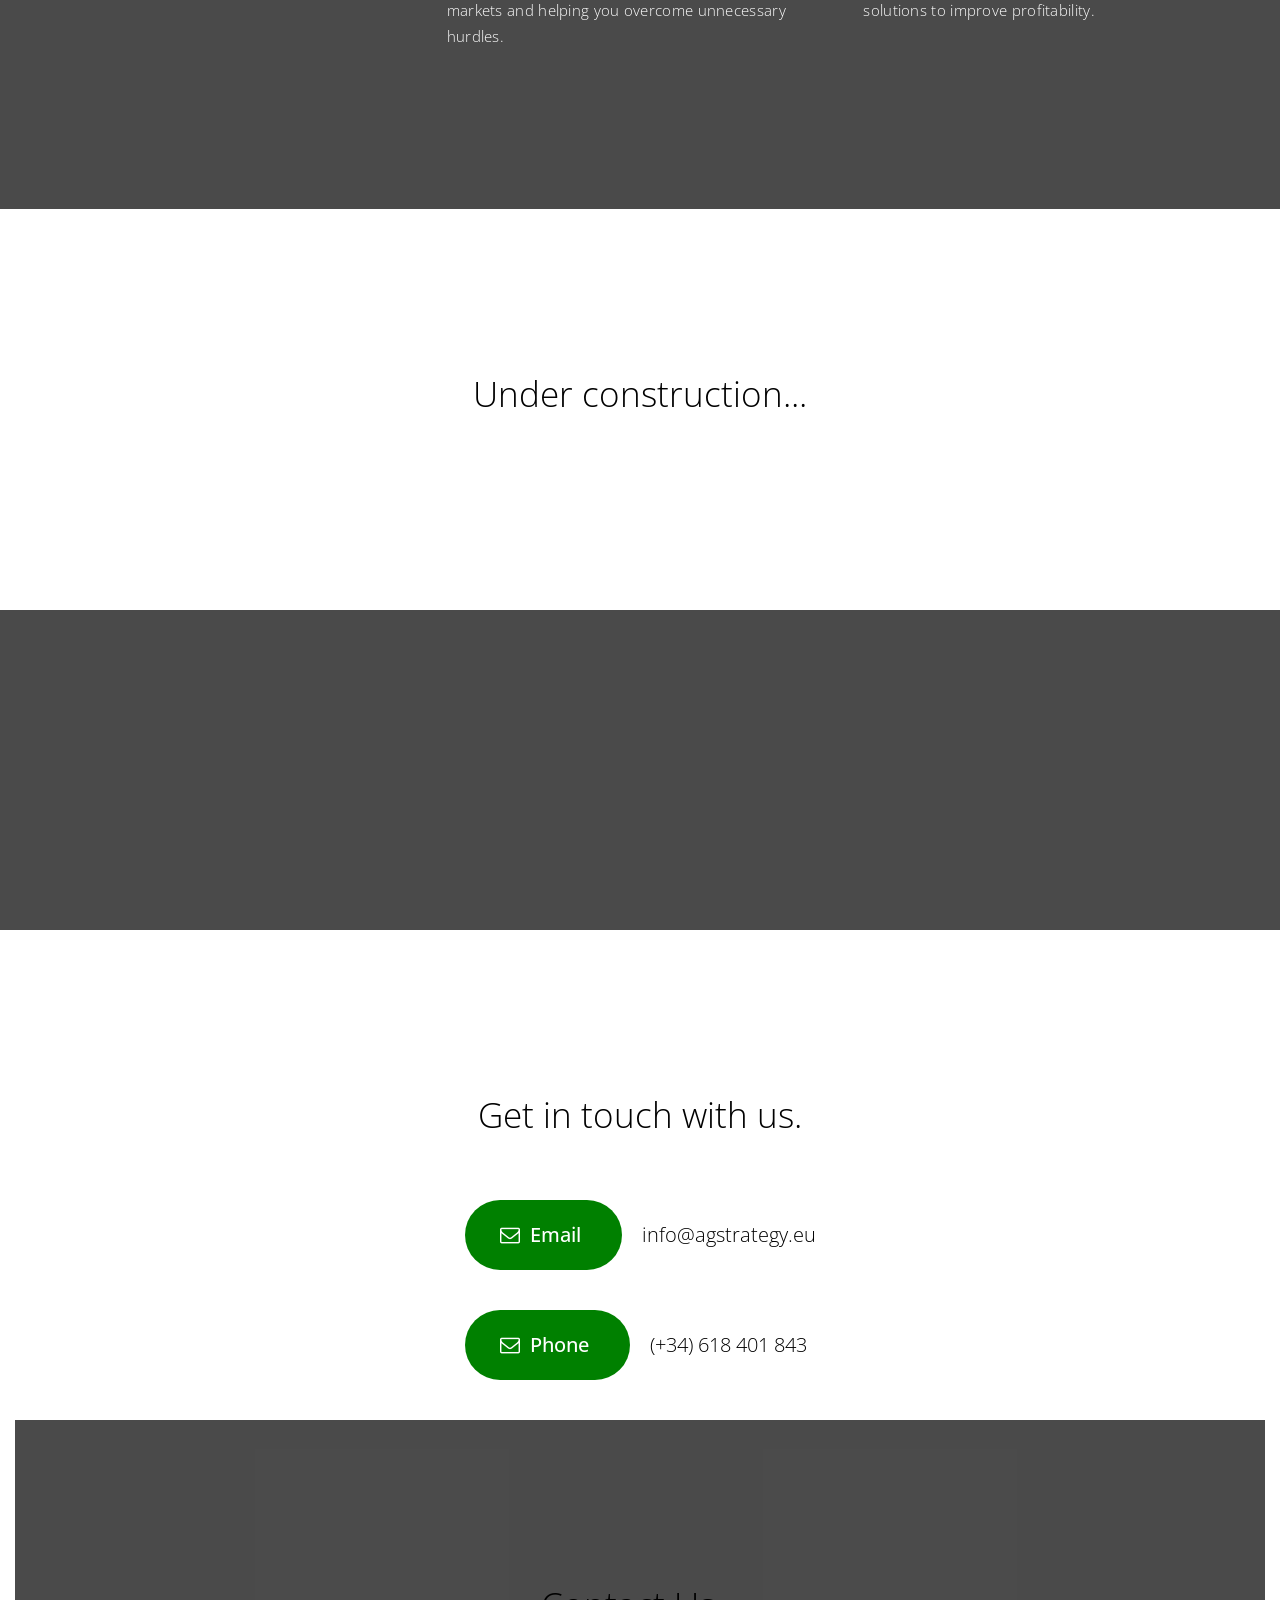
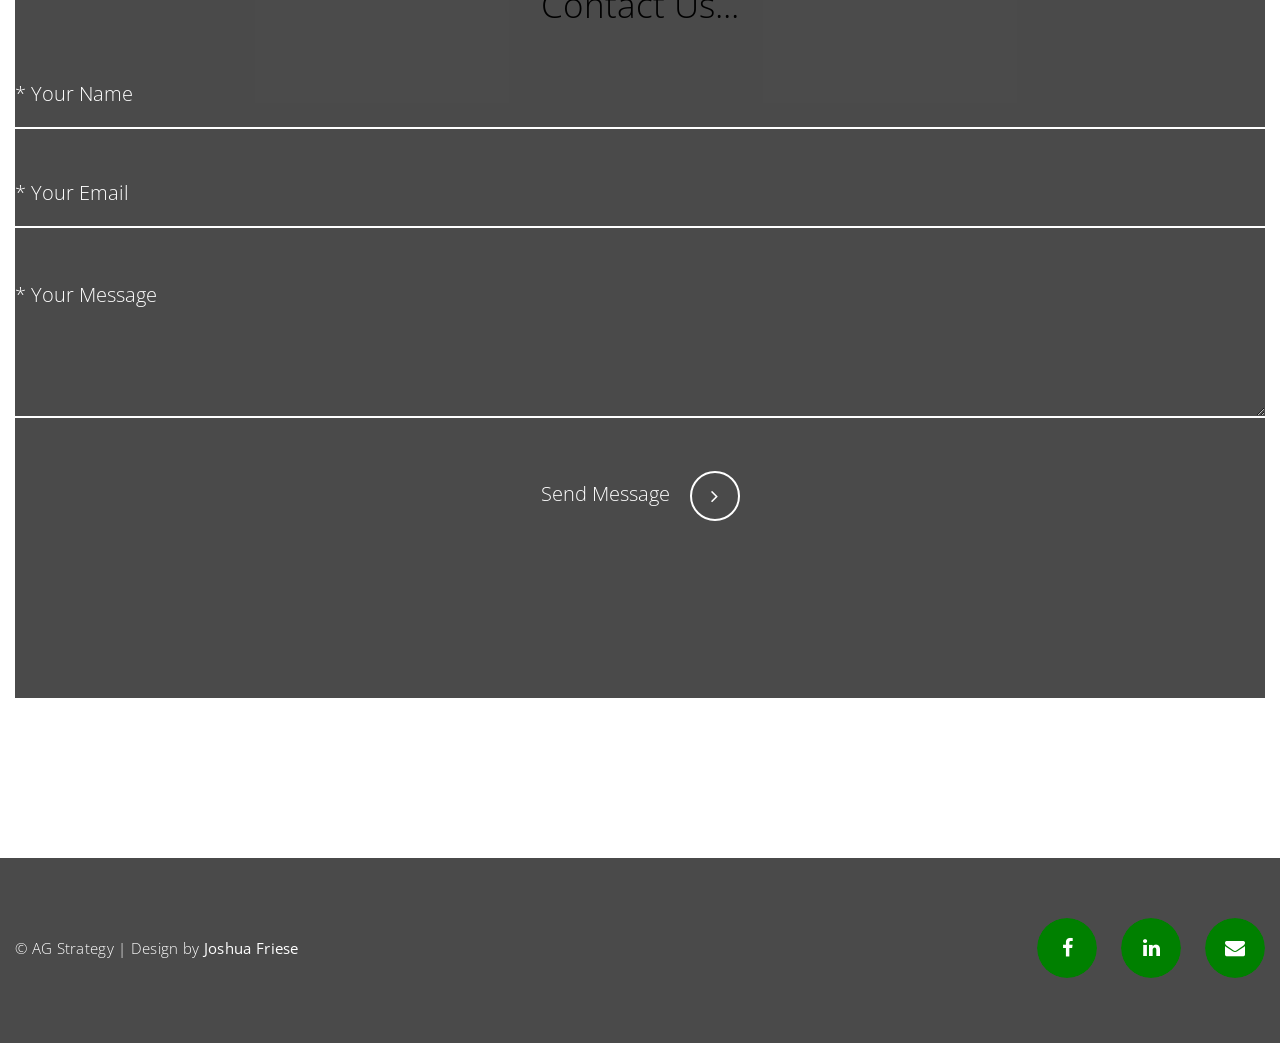
==== commit c011f420: "updated services section" ====
--- a/index.html
+++ b/index.html
@@ -136,7 +136,7 @@
 
             <!-- CONTAINER FLUID -->
             <div class="container-fluid text-center">
-                <h3 class="headline scroll-animated-from-bottom">WE TAKE A PERSONAL APPROACH AND GIVE YOU TAILOR-MADE SOLUTIONS</h3>
+                <h3 class="headline scroll-animated-from-bottom">We take an UNBIASED approach and find you the best SOLUTION</h3>
             </div>
 
             <!-- /CONTAINER FLUID -->
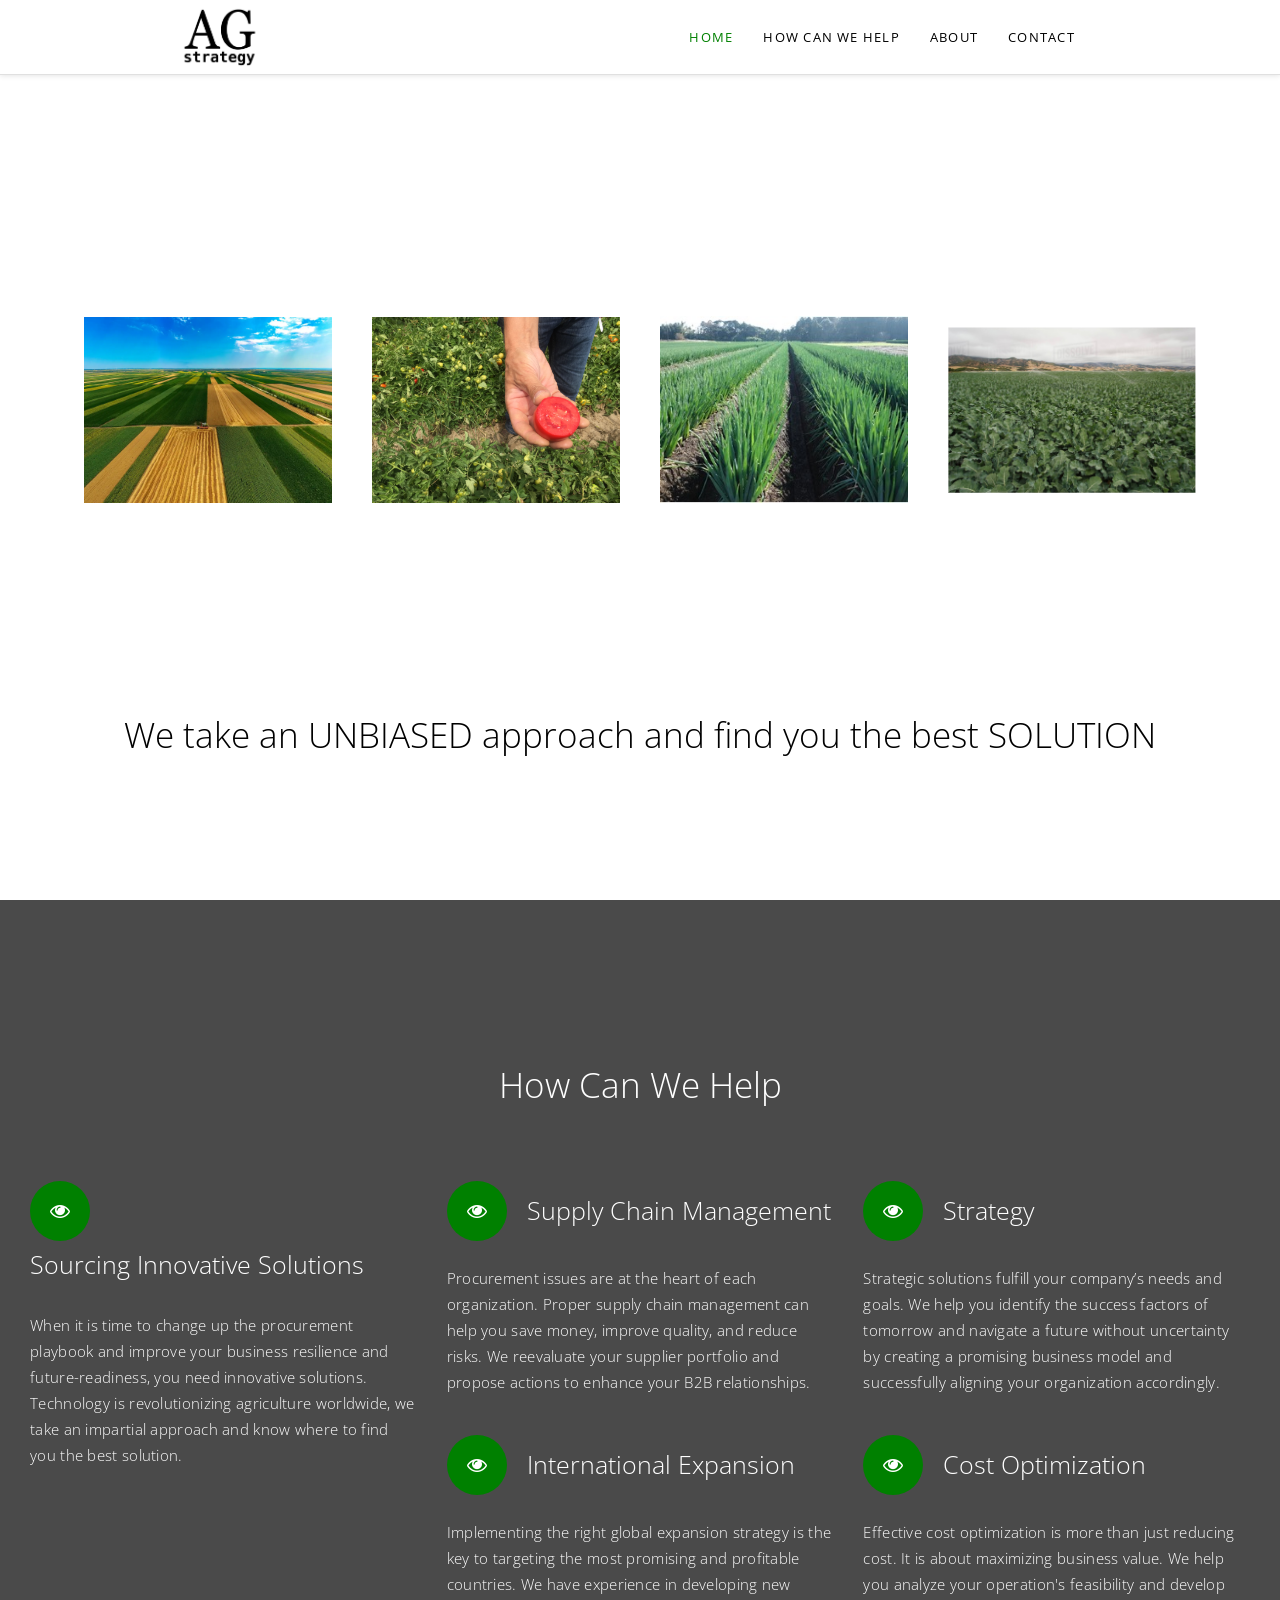
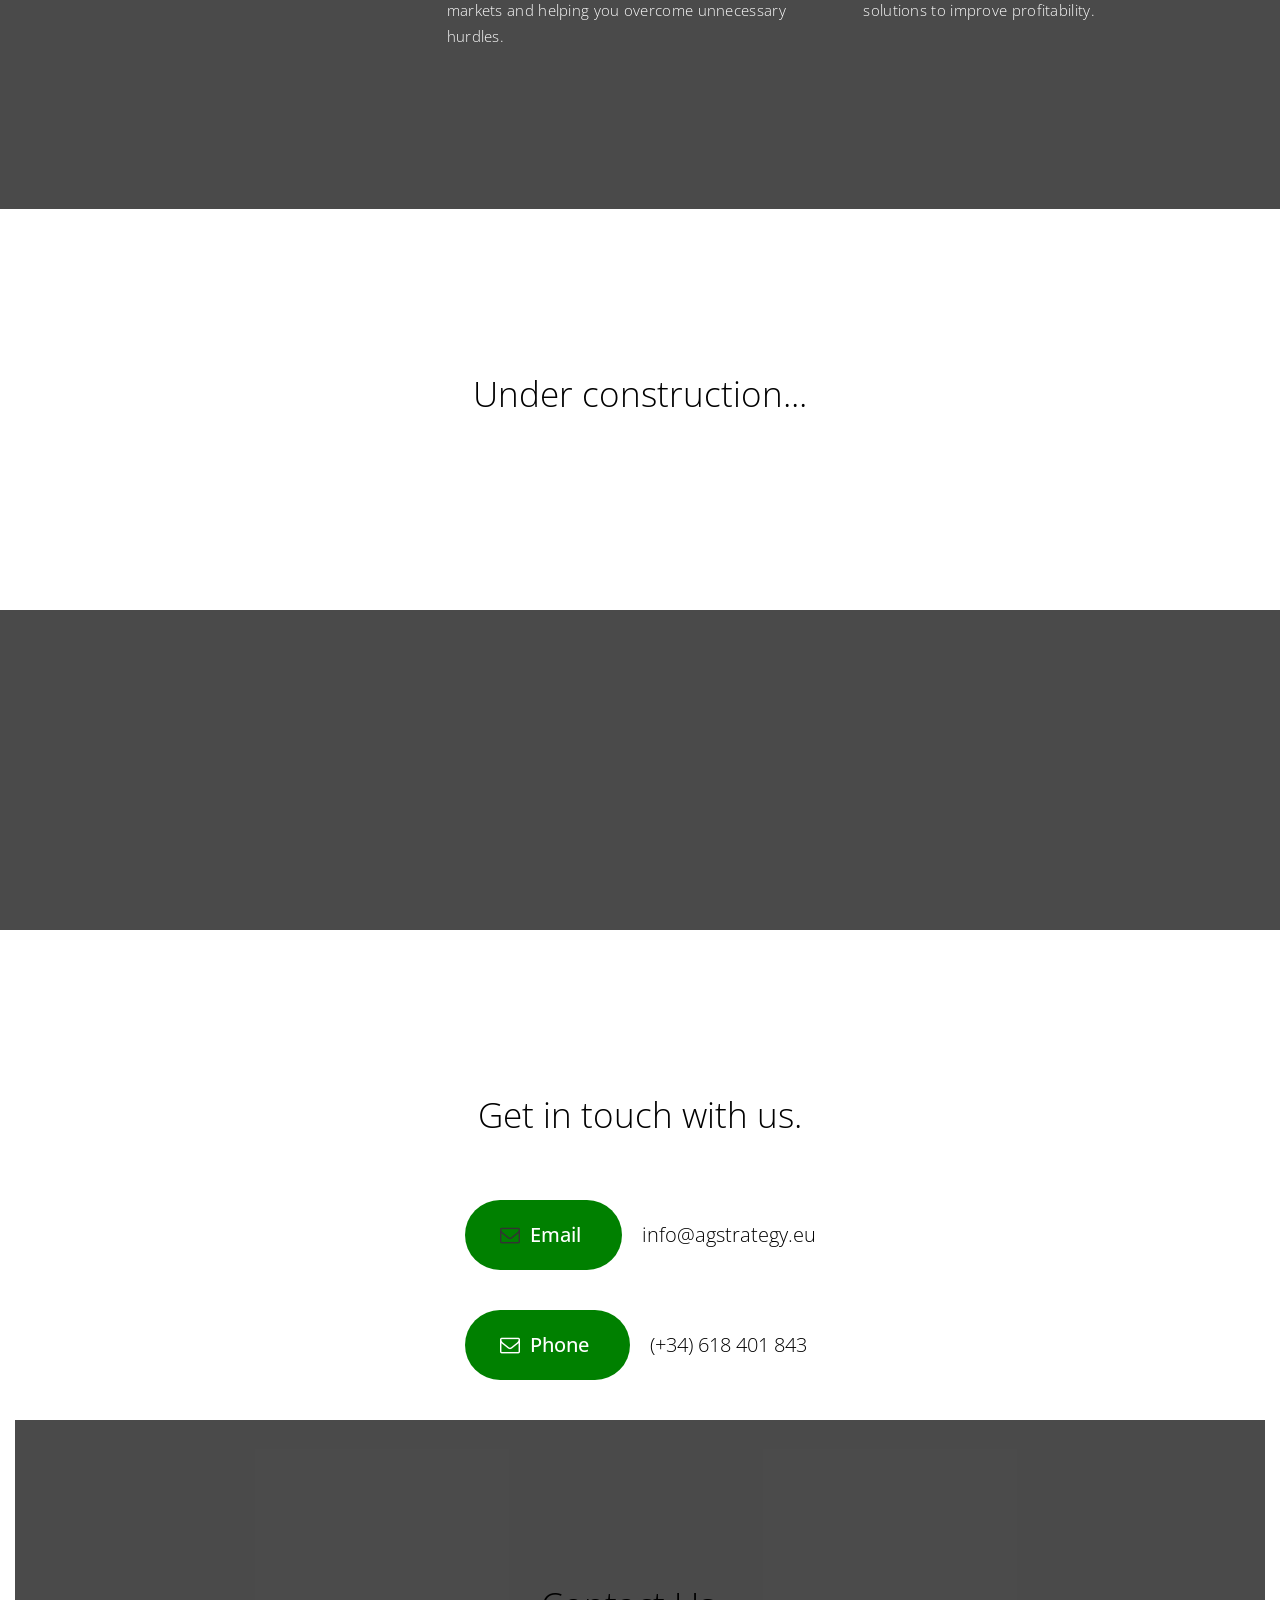
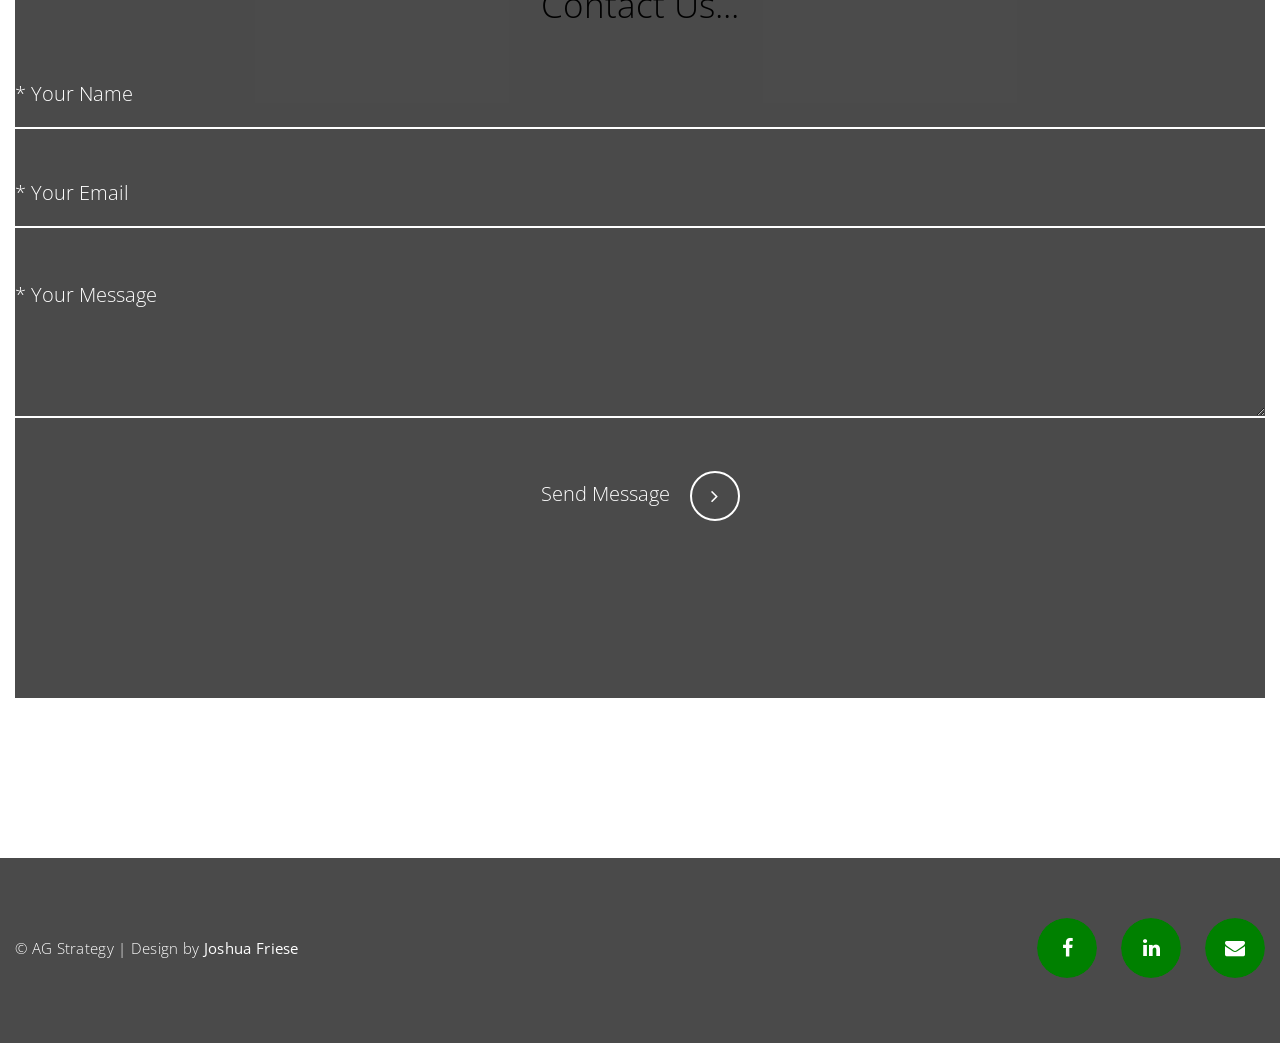
==== commit 270b424e: "added email links" ====
--- a/index.html
+++ b/index.html
@@ -279,7 +279,7 @@
                         <!-- CONTACT TYPE -->
                         <div class="contact-type">
                            
-                            <i class="fa fa-envelope-o" aria-hidden="true"></i>
+                            <a href="mailto:bramstroot@agstrategy.eu"><i class="fa fa-envelope-o" aria-hidden="true"></i></a>
                             <h6>Email</h6>
                             
                         </div>
@@ -390,7 +390,7 @@
 
                             <li><a href="#"><i class="fa fa-facebook" aria-hidden="true"></i></a></li>
                             <li><a href="#"><i class="fa fa-linkedin" aria-hidden="true"></i></a></li>
-                            <li><a href="#"><i class="fa fa-envelope" aria-hidden="true"></i></a></li>
+                            <li><a href="mailto:bramstroot@agstrategy.eu"><i class="fa fa-envelope" aria-hidden="true"></i></a></li>
 
                        
                         </ul>
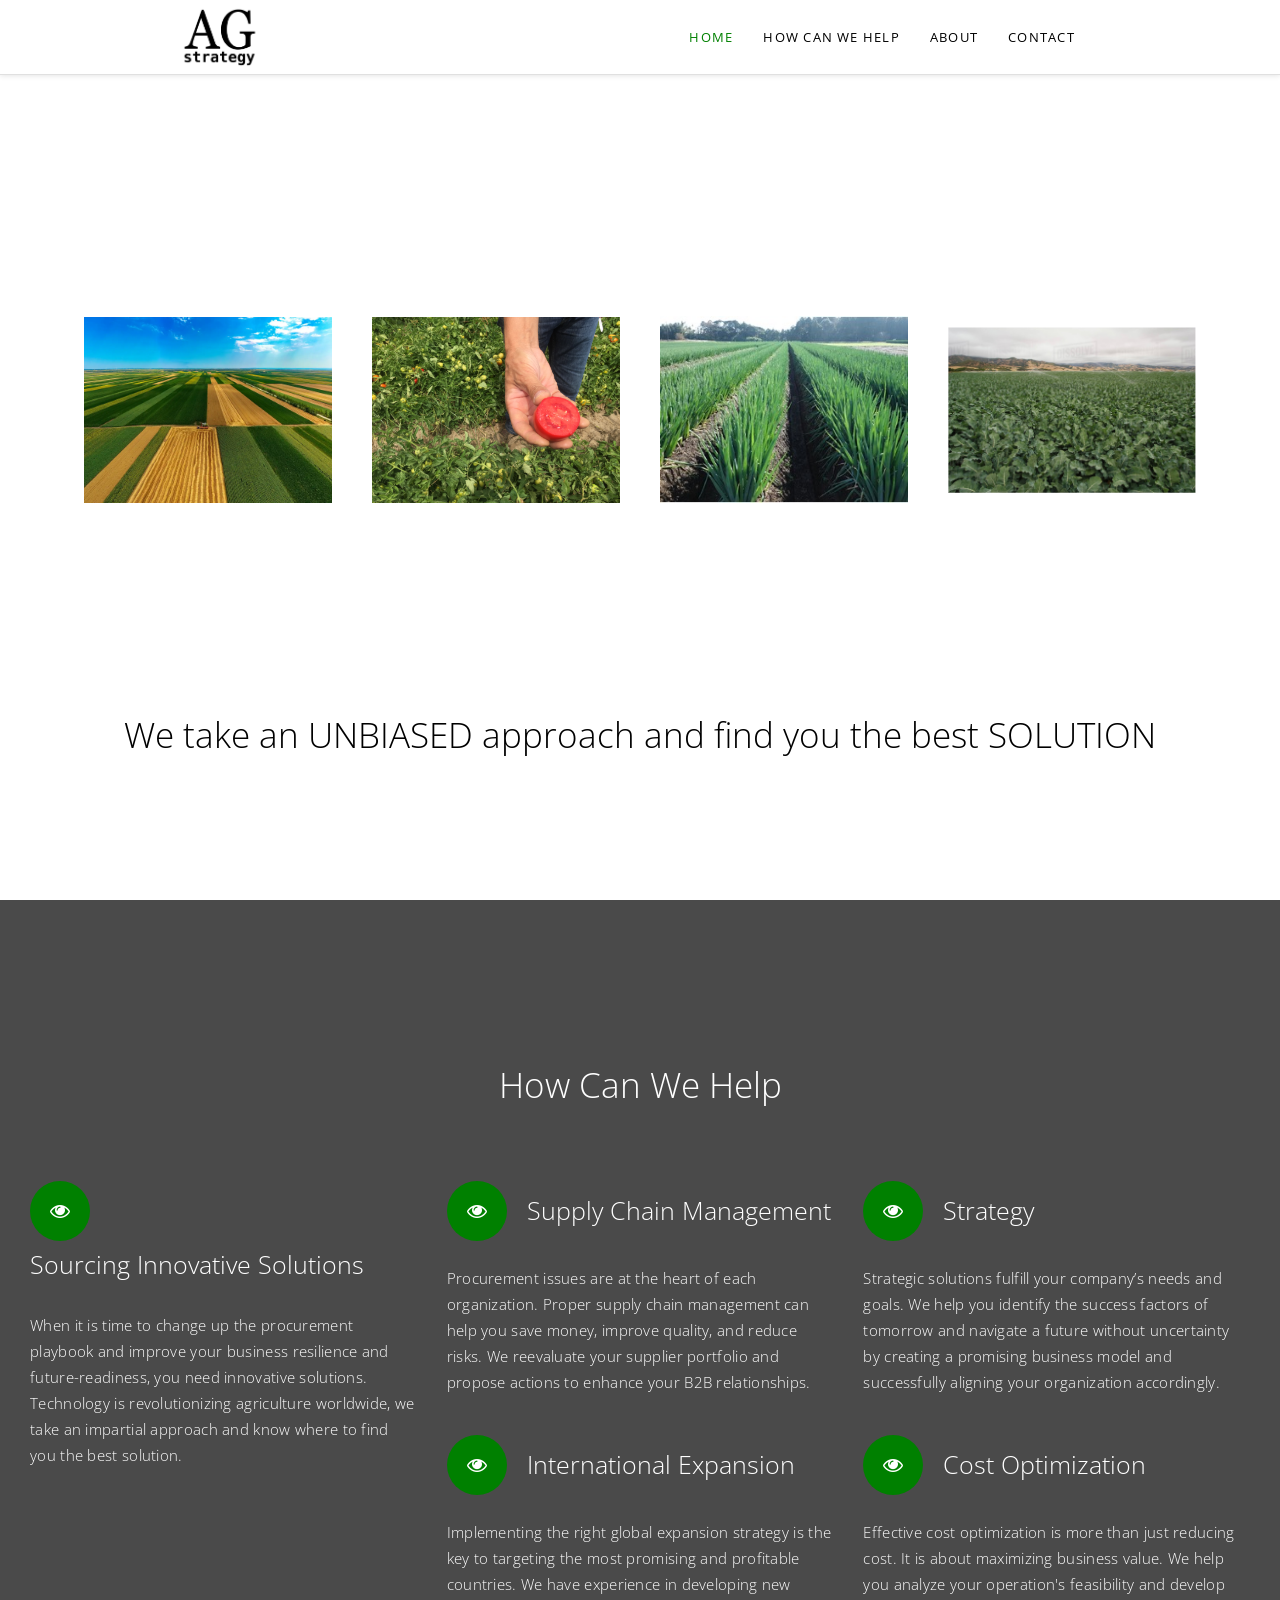
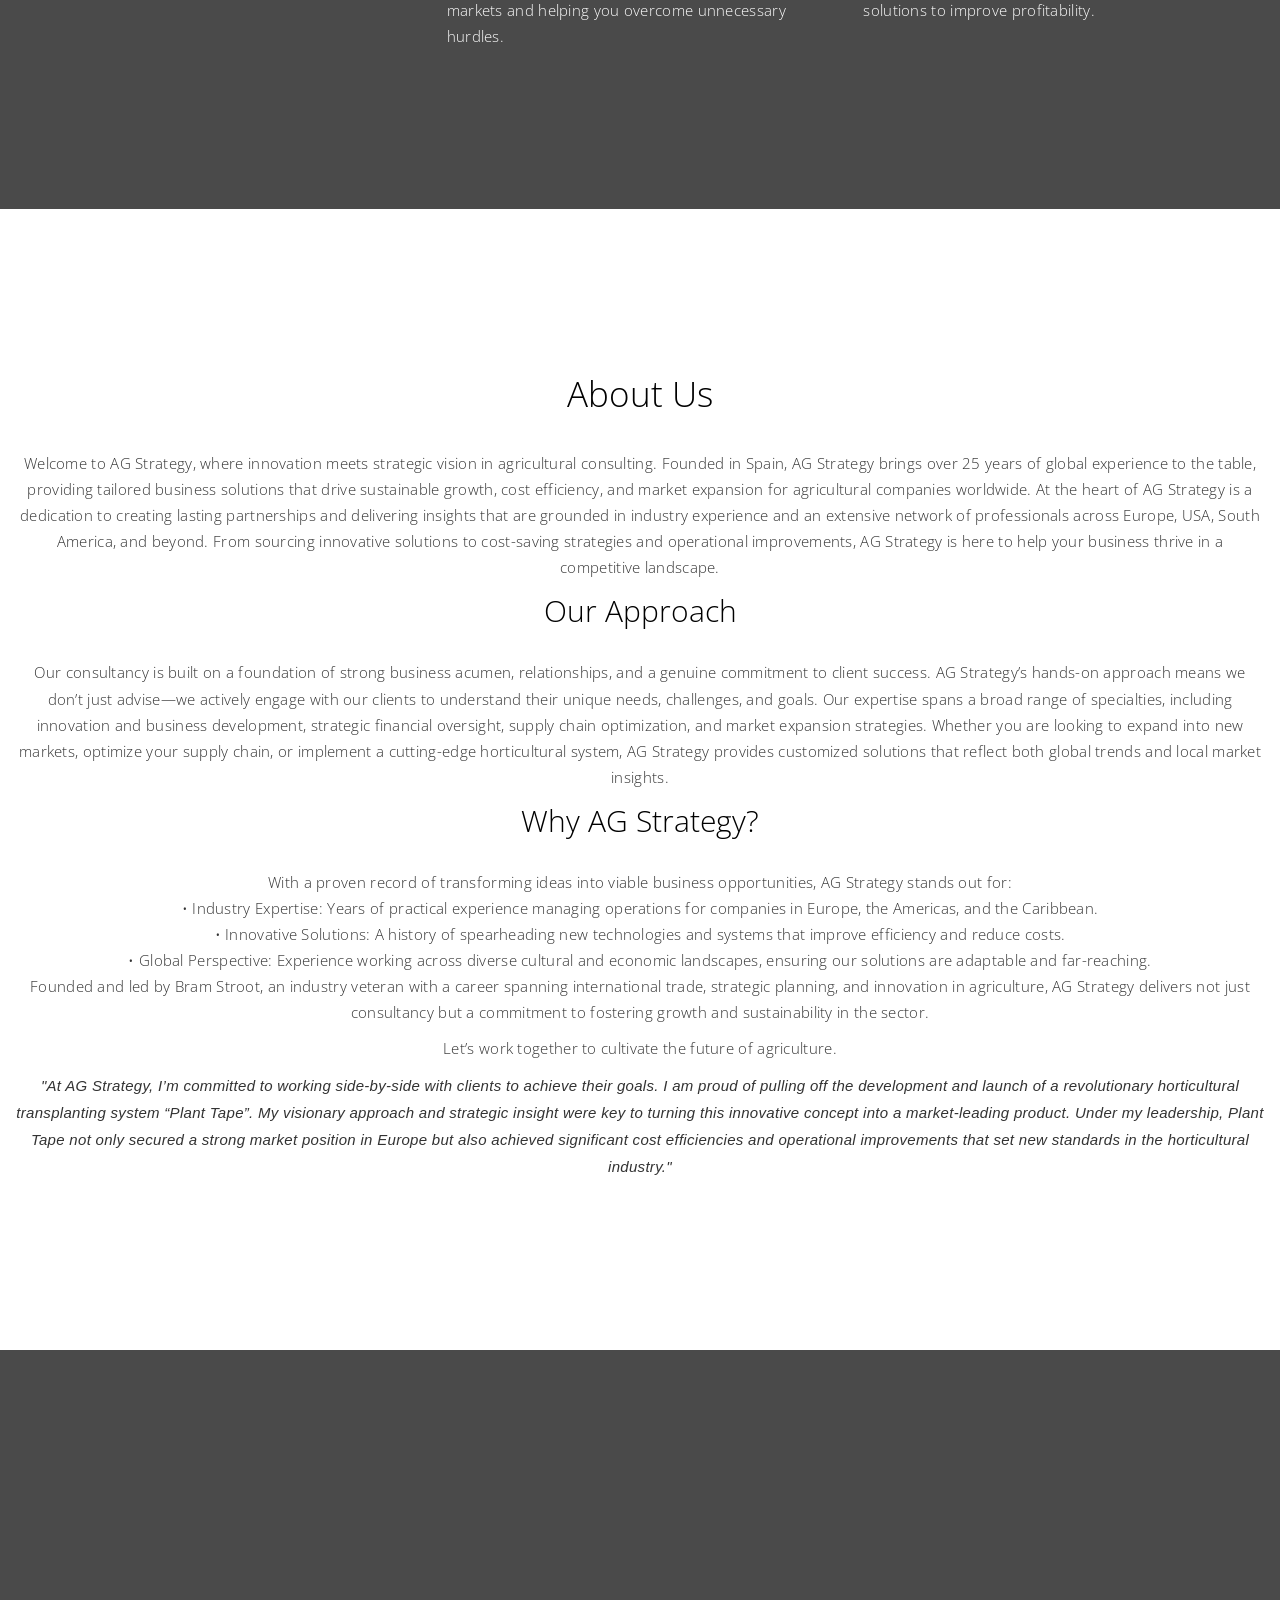
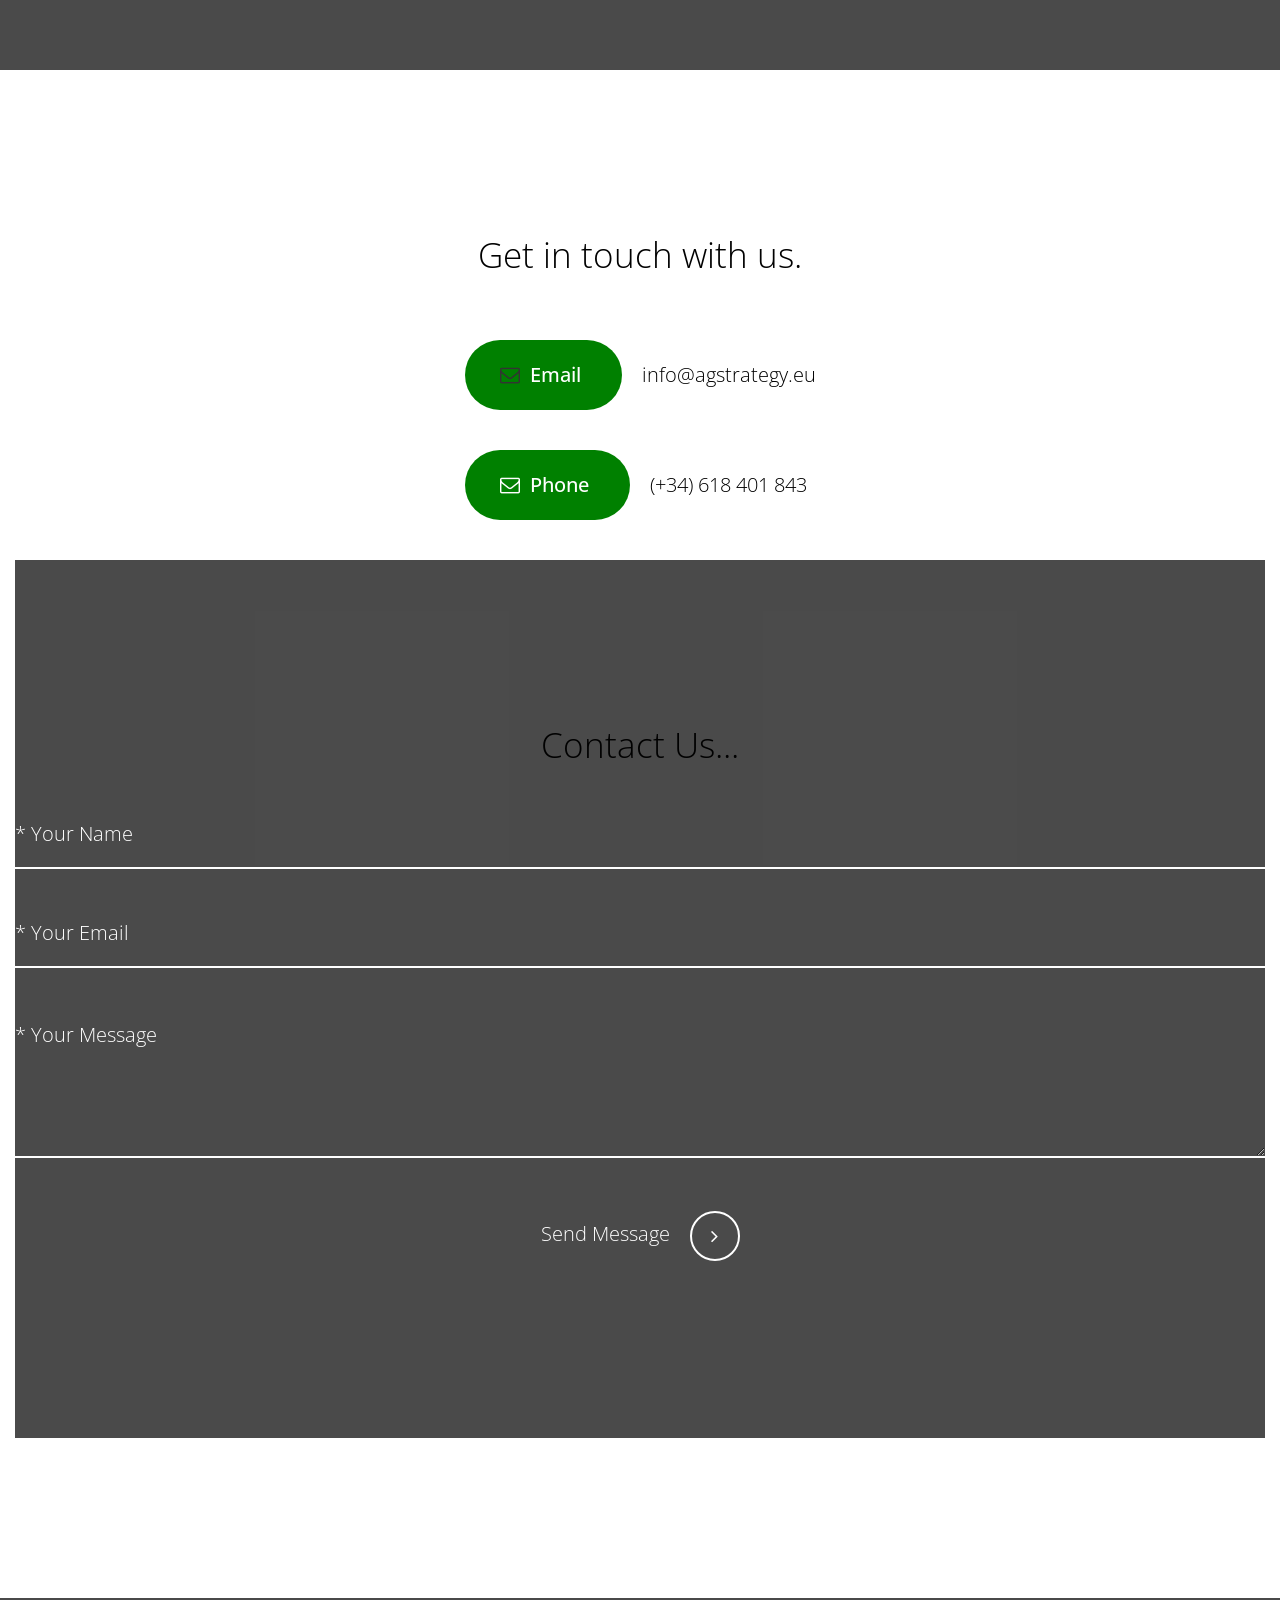
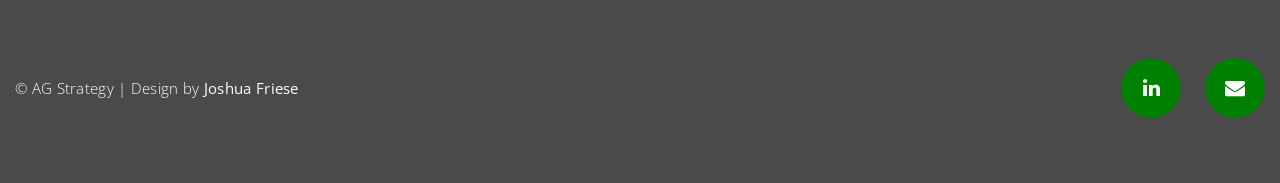
==== commit d62c6269: "updated text" ====
--- a/index.html
+++ b/index.html
@@ -241,8 +241,22 @@
             <!-- CONTAINER FLUID -->
             <div class="container-fluid text-center">
 
-                <h3 class="headline scroll-animated-from-bottom">Under construction...</h3>
-
+                <h3 class="headline scroll-animated-from-bottom">About Us</h3>
+                <p>Welcome to AG Strategy, where innovation meets strategic vision in agricultural consulting. Founded in Spain, AG Strategy brings over 25 years of global experience to the table, providing tailored business solutions that drive sustainable growth, cost efficiency, and market expansion for agricultural companies worldwide.
+                At the heart of AG Strategy is a dedication to creating lasting partnerships and delivering insights that are grounded in industry experience and an extensive network of professionals across Europe, USA, South America, and beyond. From sourcing innovative solutions to cost-saving strategies and operational improvements, AG Strategy is here to help your business thrive in a competitive landscape.
+                </p>
+                <h4 class="headline scroll-animated-from-bottom">Our Approach</h4>
+                <p>Our consultancy is built on a foundation of strong business acumen, relationships, and a genuine commitment to client success. AG Strategy’s hands-on approach means we don’t just advise—we actively engage with our clients to understand their unique needs, challenges, and goals. Our expertise spans a broad range of specialties, including innovation and business development, strategic financial oversight, supply chain optimization, and market expansion strategies.
+                Whether you are looking to expand into new markets, optimize your supply chain, or implement a cutting-edge horticultural system, AG Strategy provides customized solutions that reflect both global trends and local market insights.</p>
+                <h4 class="headline scroll-animated-from-bottom">Why AG Strategy?</h4>
+                <p>With a proven record of transforming ideas into viable business opportunities, AG Strategy stands out for:<br>
+                • Industry Expertise: Years of practical experience managing operations for companies in Europe, the Americas, and the Caribbean.<br>
+                • Innovative Solutions: A history of spearheading new technologies and systems that improve efficiency and reduce costs.<br>
+                • Global Perspective: Experience working across diverse cultural and economic landscapes, ensuring our solutions are adaptable and far-reaching.<br>
+                Founded and led by Bram Stroot, an industry veteran with a career spanning international trade, strategic planning, and innovation in agriculture, AG Strategy delivers not just consultancy but a commitment to fostering growth and sustainability in the sector.
+                </p>
+                <p>Let’s work together to cultivate the future of agriculture.<p>
+                <i>"At AG Strategy, I’m committed to working side-by-side with clients to achieve their goals. I am proud of pulling off the development and launch of a revolutionary horticultural transplanting system “Plant Tape”. My visionary approach and strategic insight were key to turning this innovative concept into a market-leading product. Under my leadership, Plant Tape not only secured a strong market position in Europe but also achieved significant cost efficiencies and operational improvements that set new standards in the horticultural industry."</i>
             </div>
             <!-- /CONTAINER FLUID -->
 
@@ -277,12 +291,12 @@
                        
                        
                         <!-- CONTACT TYPE -->
-                        <div class="contact-type">
+                        <a target="_blank" href="mailto:info@agstrategy.eu"><div class="contact-type">
                            
-                            <a href="mailto:bramstroot@agstrategy.eu"><i class="fa fa-envelope-o" aria-hidden="true"></i></a>
+                            <i class="fa fa-envelope-o" aria-hidden="true"></i>
                             <h6>Email</h6>
                             
-                        </div>
+                        </div></a>
                         <!-- /CONTACT TYPE -->
                         
                         
@@ -388,9 +402,9 @@
                         <ul class="social-icons">
                             
 
-                            <li><a href="#"><i class="fa fa-facebook" aria-hidden="true"></i></a></li>
-                            <li><a href="#"><i class="fa fa-linkedin" aria-hidden="true"></i></a></li>
-                            <li><a href="mailto:bramstroot@agstrategy.eu"><i class="fa fa-envelope" aria-hidden="true"></i></a></li>
+                            <!-- <li><a href="#"><i class="fa fa-facebook" aria-hidden="true"></i></a></li> -->
+                            <li><a target="_blank" href="https://linkedin.com/in/bram-g-stroot"><i class="fa fa-linkedin" aria-hidden="true"></i></a></li>
+                            <li><a target="_blank" href="mailto:info@agstrategy.eu"><i class="fa fa-envelope" aria-hidden="true"></i></a></li>
 
                        
                         </ul>
